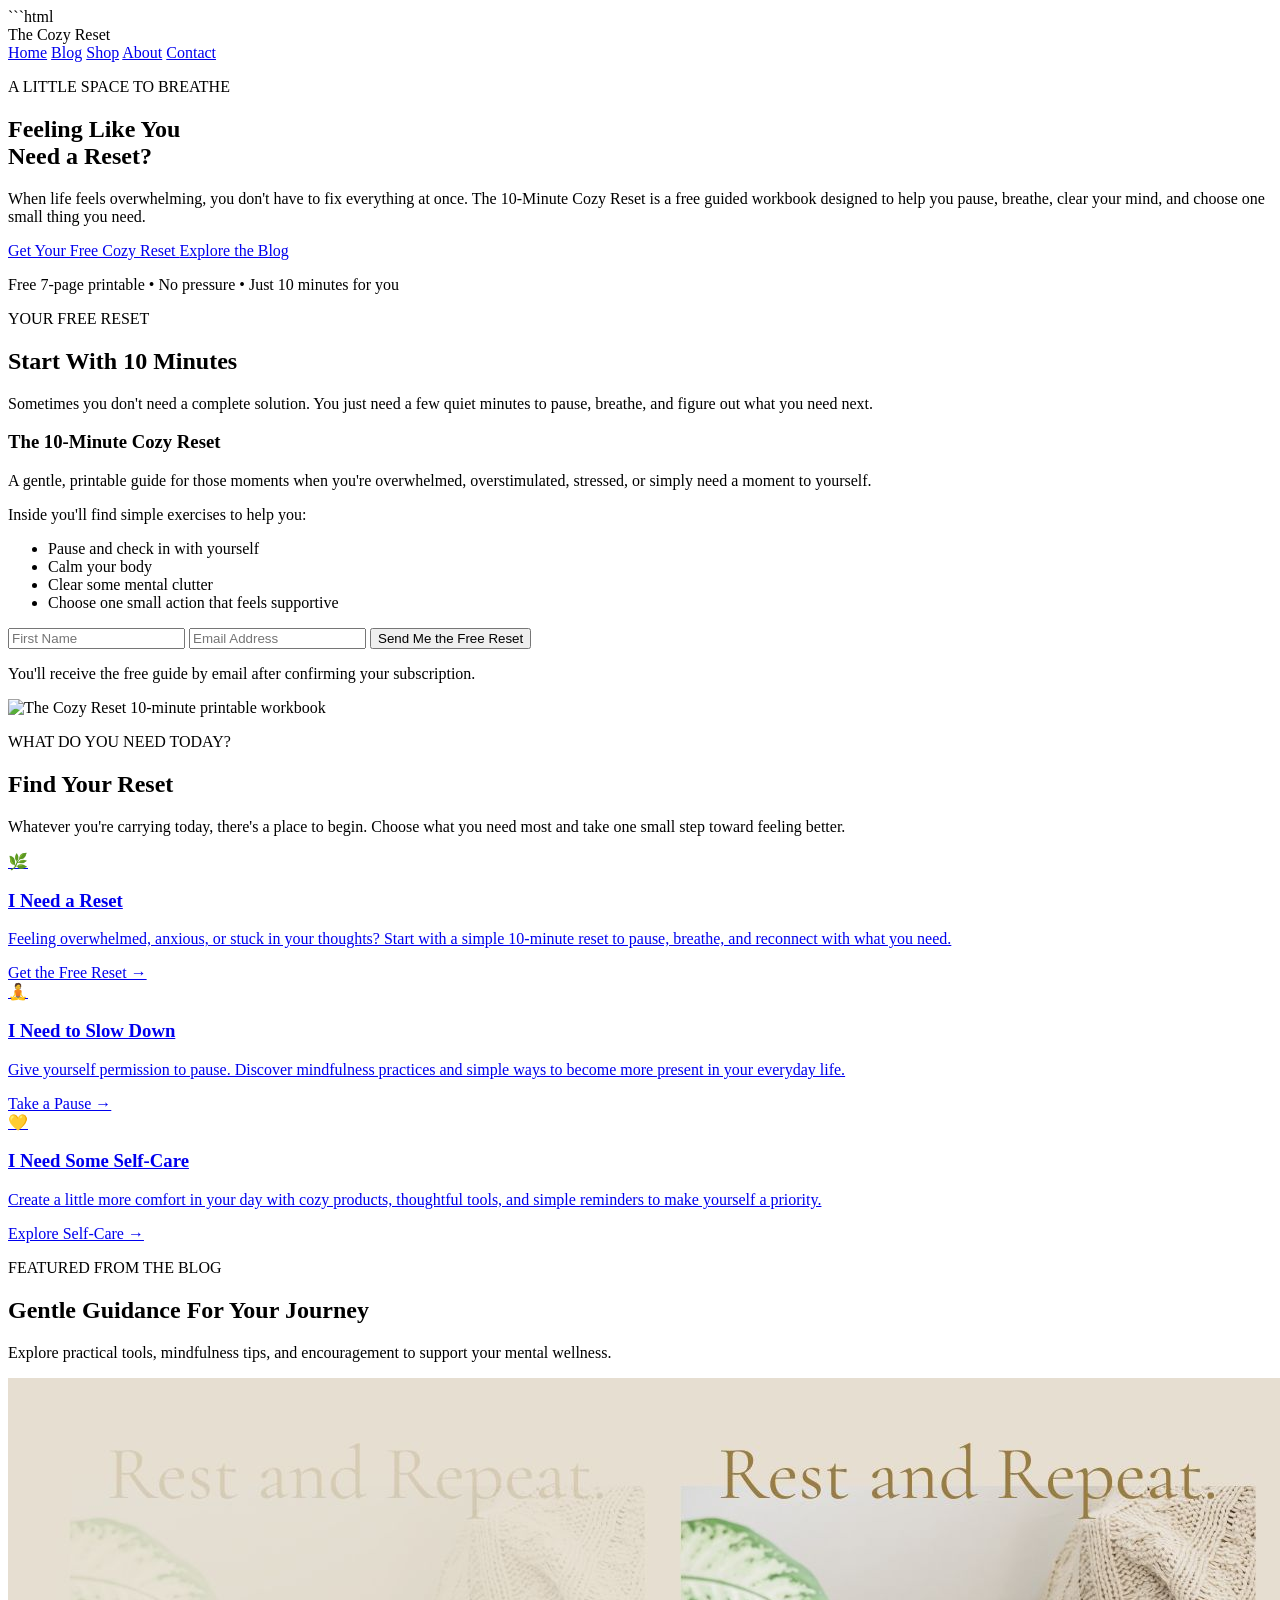
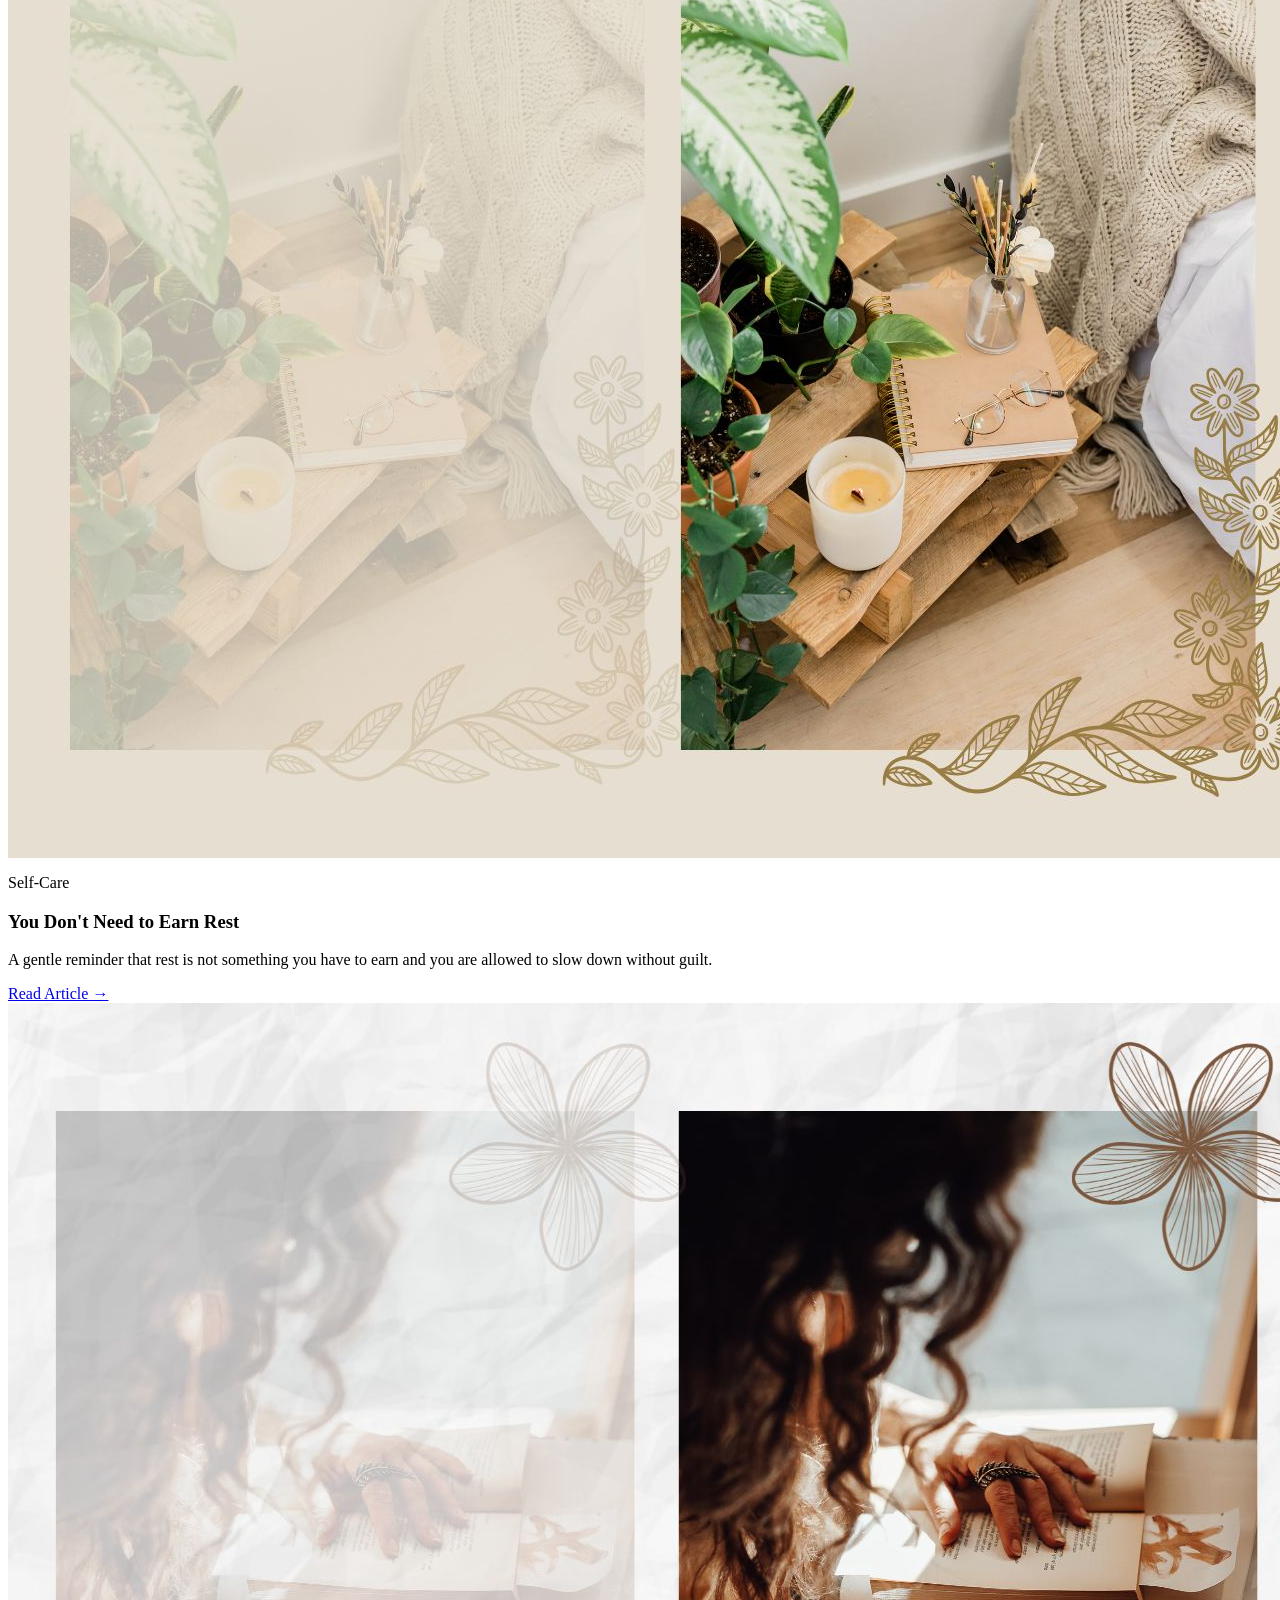
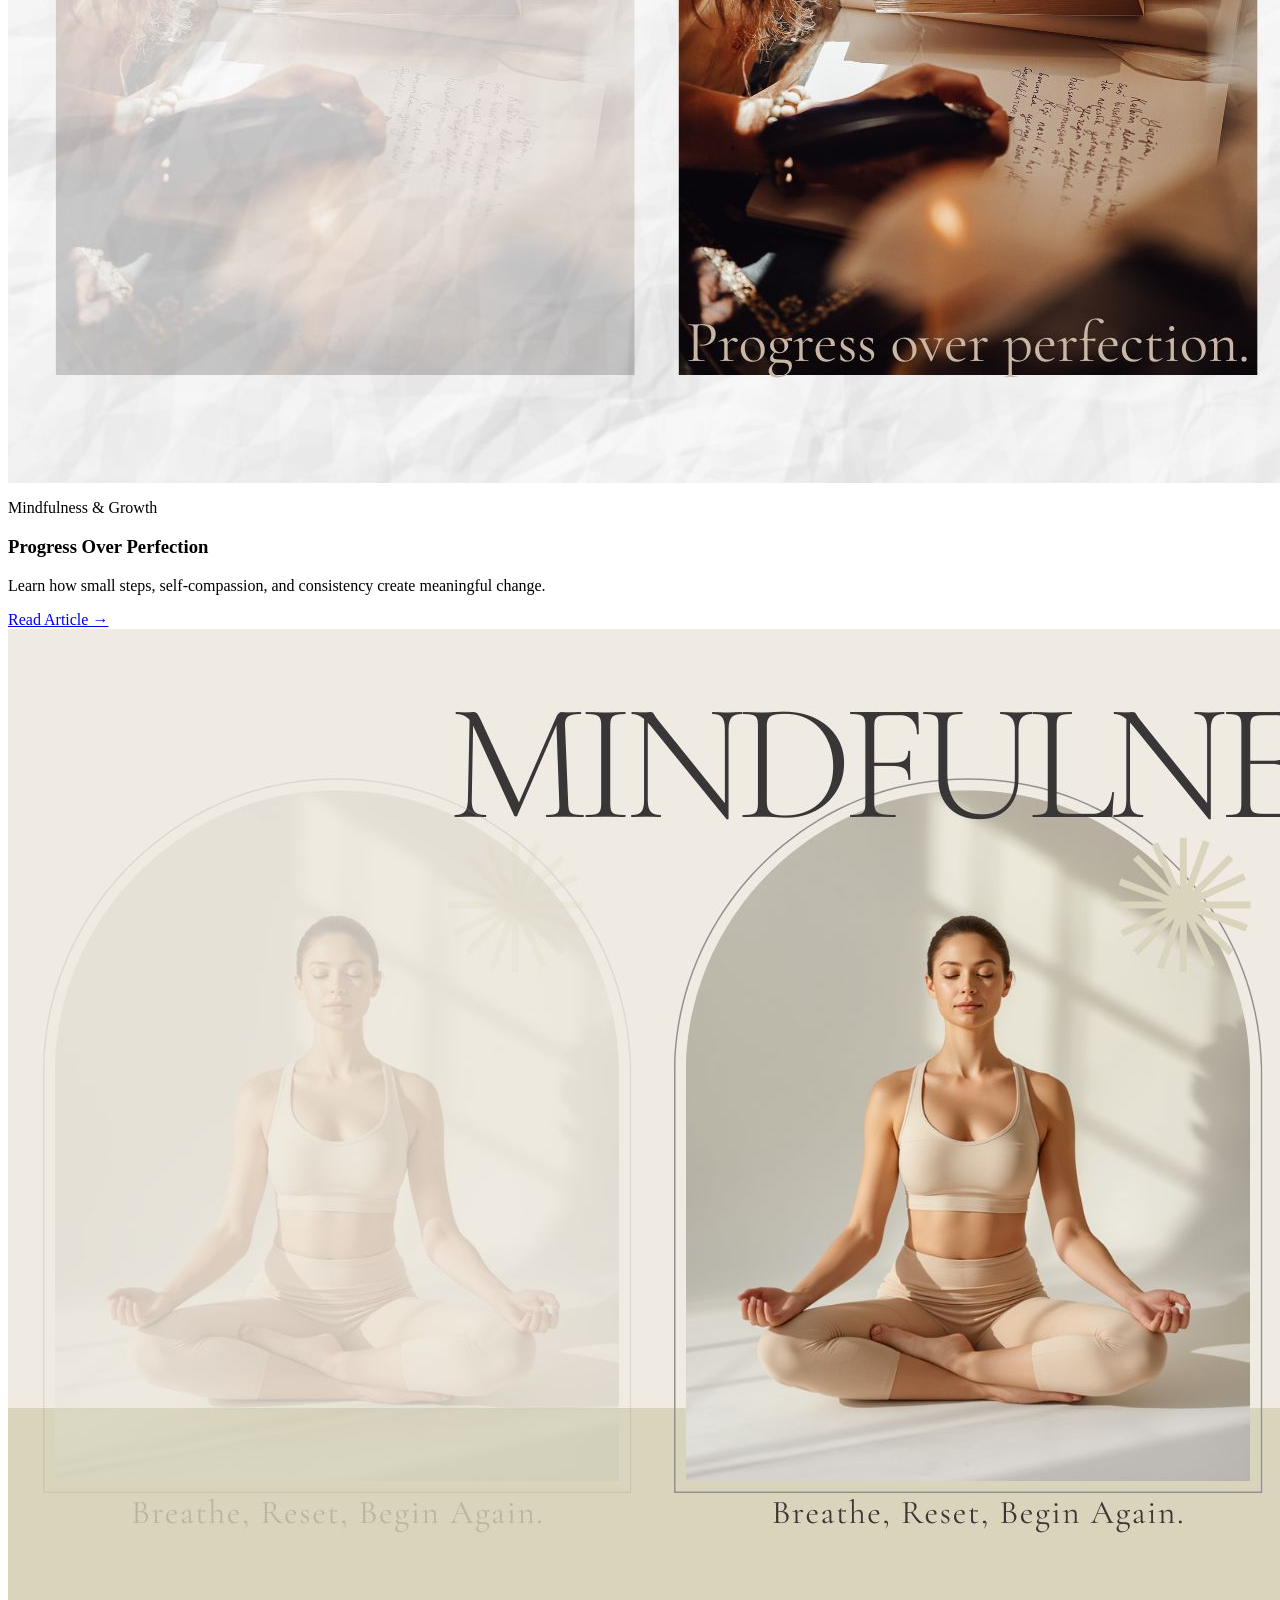
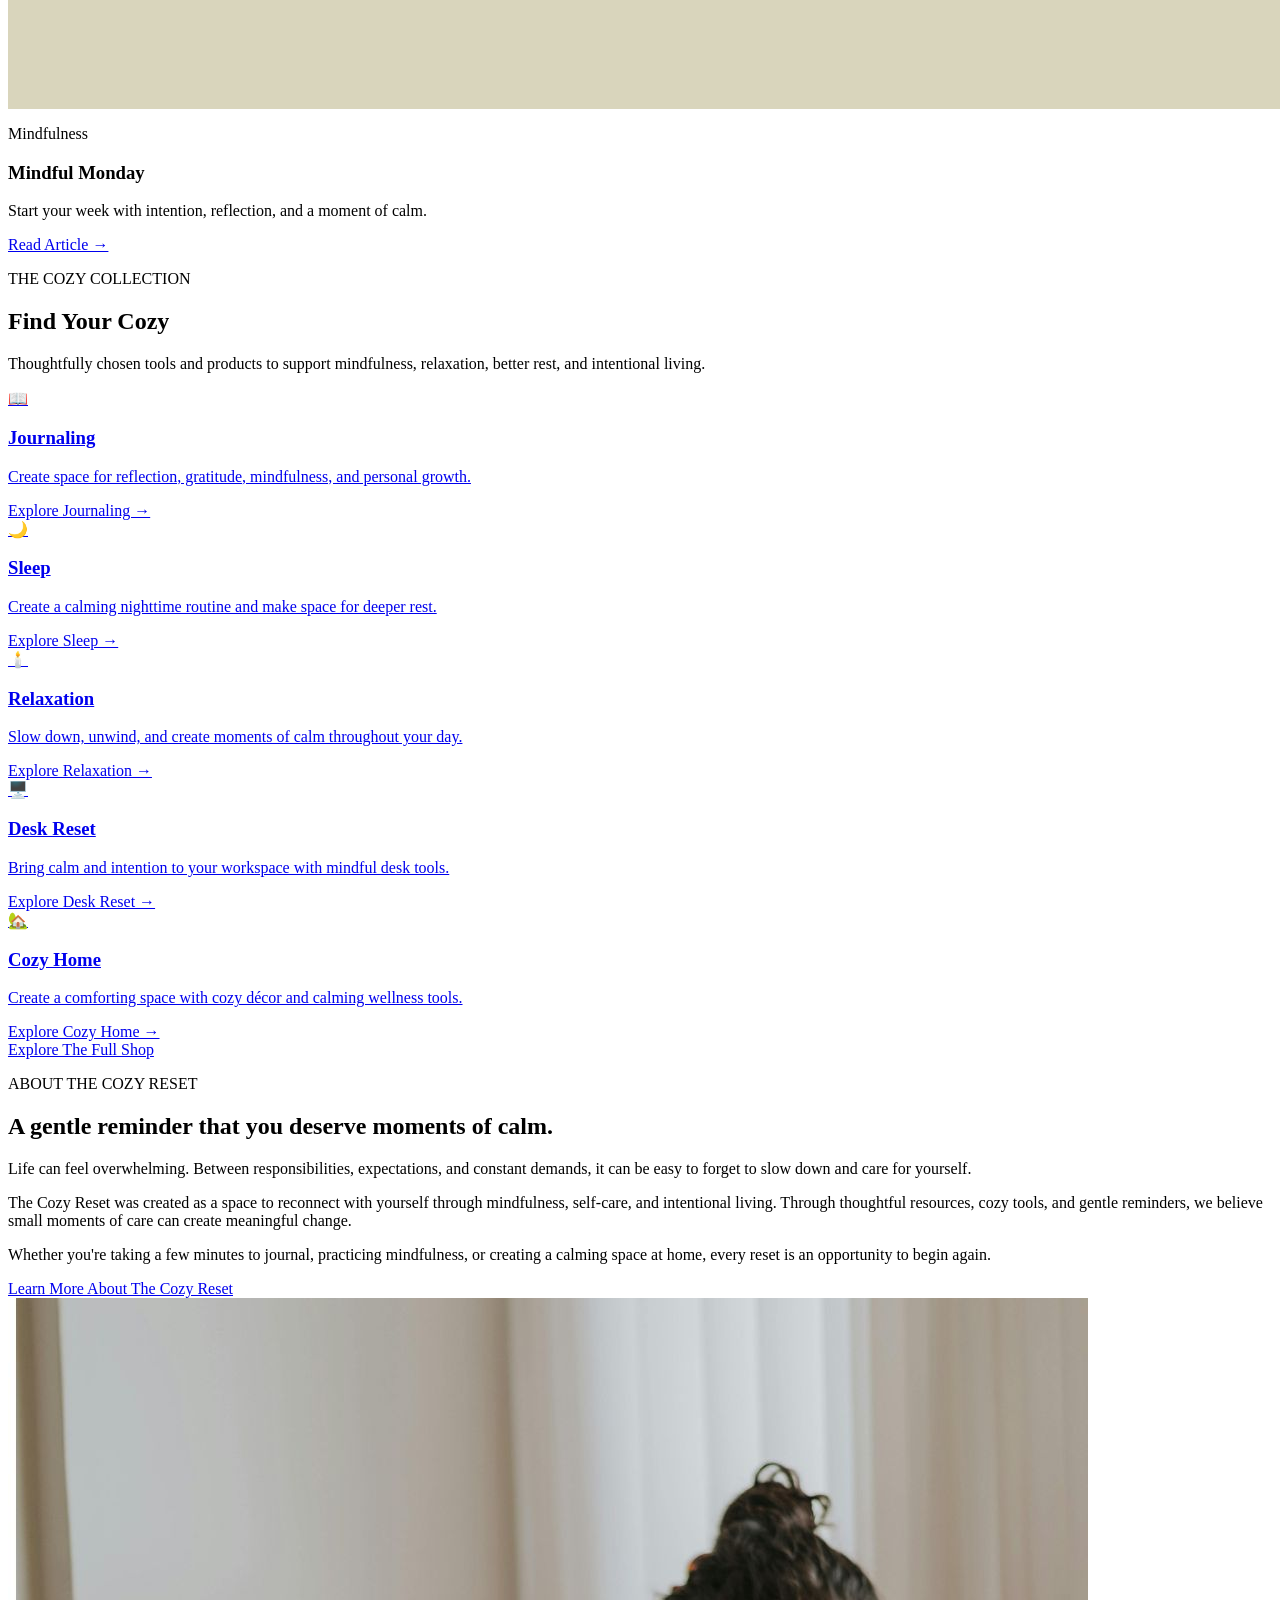
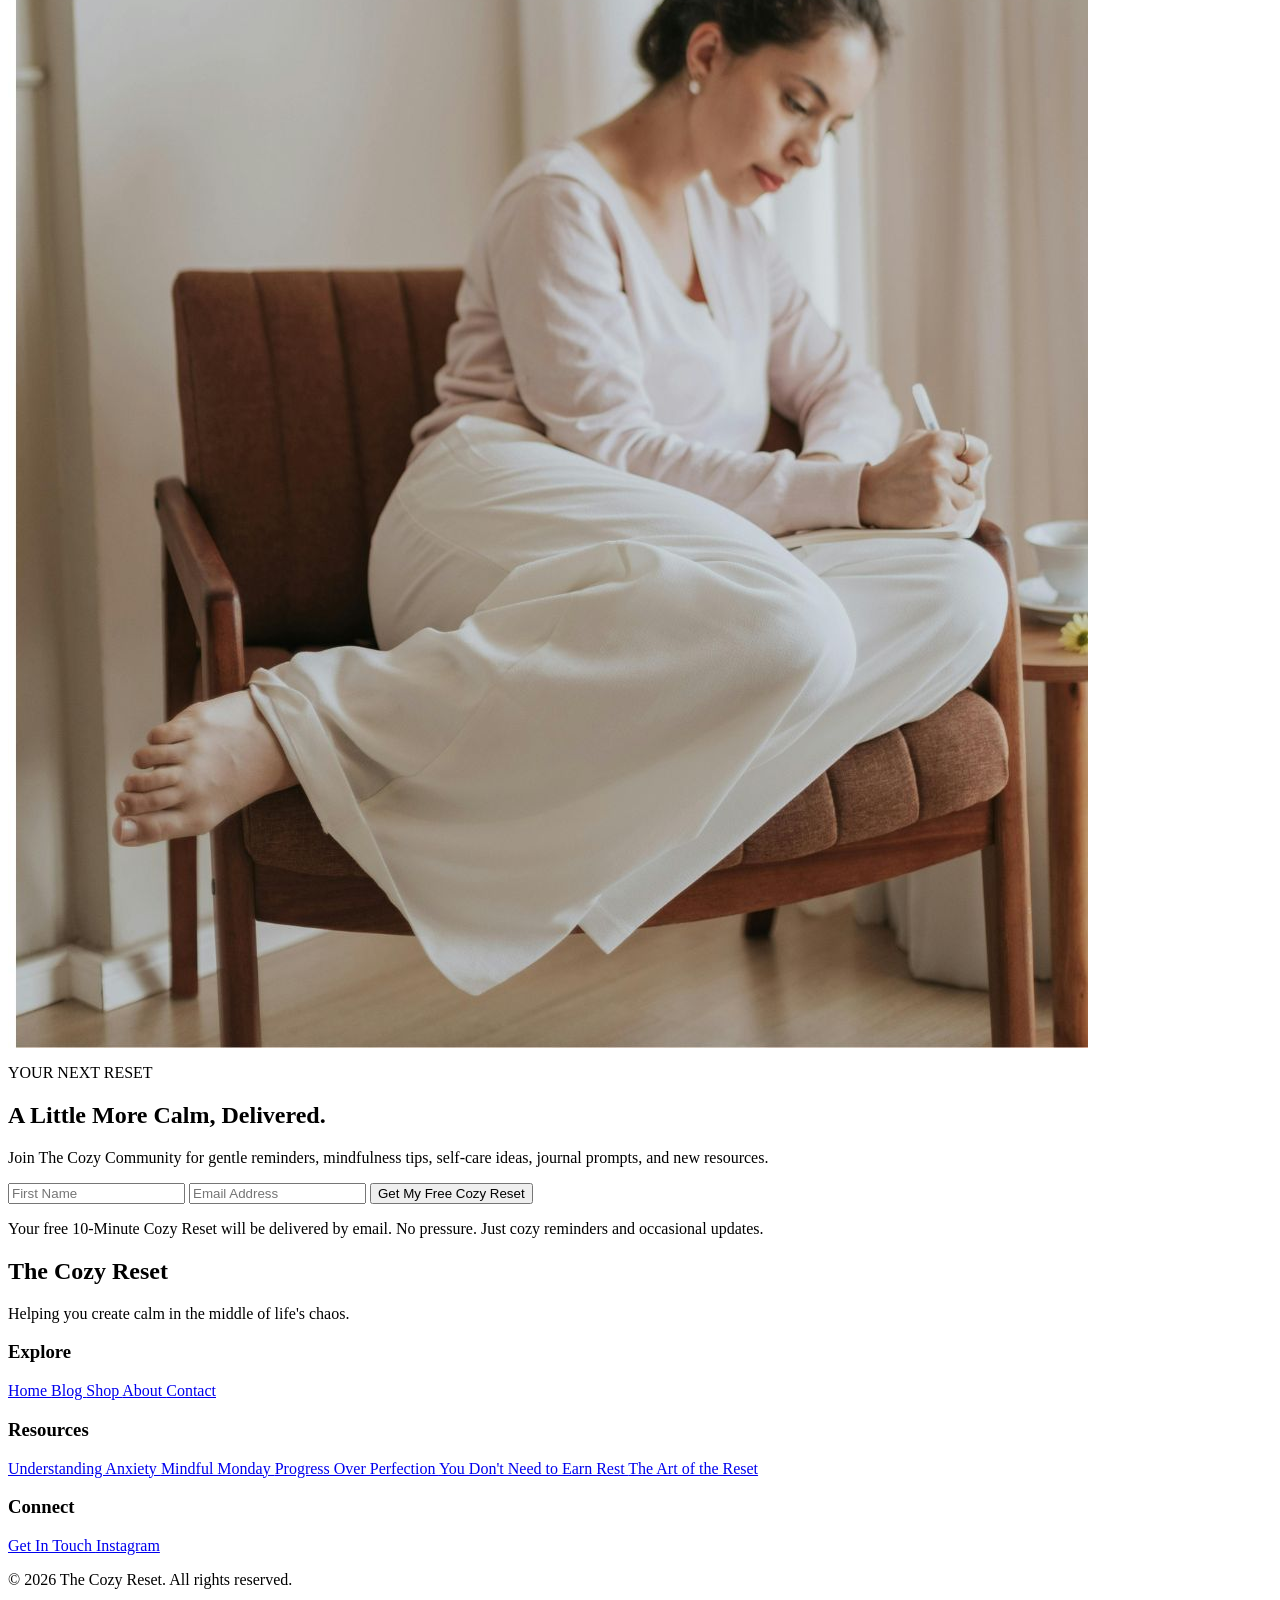
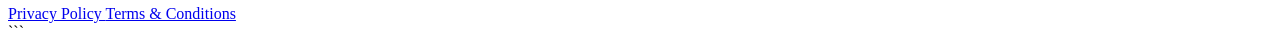
==== index.html @ fbb9f526 "Update index.html" ====
```html
<!DOCTYPE html>

<html lang="en">

<head>

<meta name="p:domain_verify" content="3a56e98709c7249b03769087a6408c83"/>

<meta charset="UTF-8">

<meta name="viewport" content="width=device-width, initial-scale=1.0">

<title>The Cozy Reset | Mindfulness, Self-Care & Wellness Tools</title>

<meta name="description" content="The Cozy Reset offers mindfulness resources, self-care tools, and cozy wellness products designed to help you create calm in the middle of life's chaos.">

<link rel="icon" type="image/png" href="favicon.png">

<!-- OPEN GRAPH / SOCIAL SHARING -->

<meta property="og:title" content="The Cozy Reset | Mindfulness, Self-Care & Wellness">

<meta property="og:description" content="Create calm in the middle of life's chaos with mindfulness resources, self-care tools, and cozy wellness inspiration.">

<meta property="og:image" content="https://www.thecozyreset.co/images/social-share.jpg">

<meta property="og:type" content="website">

<meta property="og:url" content="https://www.thecozyreset.co">

<meta property="og:site_name" content="The Cozy Reset">

<!-- TWITTER / SOCIAL CARD -->

<meta name="twitter:card" content="summary_large_image">

<meta name="twitter:title" content="The Cozy Reset | Create Calm in Everyday Life">

<meta name="twitter:description" content="Mindfulness, self-care, and cozy wellness inspiration to help you slow down, reset, and reconnect.">

<meta name="twitter:image" content="https://www.thecozyreset.co/images/social-share.jpg">

<link rel="stylesheet" href="css/style.css">

<!-- GOOGLE ANALYTICS -->

<script async src="https://www.googletagmanager.com/gtag/js?id=G-NY8DP50VMQ"></script>

<script>

window.dataLayer = window.dataLayer || [];

function gtag(){
    dataLayer.push(arguments);
}

gtag('js', new Date());

gtag('config', 'G-NY8DP50VMQ');

</script>

</head>


<body>


<!-- HEADER -->

<header>

<div class="logo">
The Cozy Reset
</div>

<nav>

<a href="index.html" class="active">Home</a>

<a href="blog.html">Blog</a>

<a href="https://shop.thecozyreset.co">Shop</a>

<a href="about.html">About</a>

<a href="contact.html">Contact</a>

</nav>

</header>



<!-- HERO -->

<section class="hero">

<div class="hero-overlay">

<div class="hero-content">

<p class="hero-kicker">
A LITTLE SPACE TO BREATHE
</p>

<h1>
Feeling Like You<br>
Need a Reset?
</h1>

<p class="hero-text">
When life feels overwhelming, you don't have to fix everything at once.
The 10-Minute Cozy Reset is a free guided workbook designed to help
you pause, breathe, clear your mind, and choose one small thing you need.
</p>

<div class="hero-buttons">

<a href="#free-reset" class="btn">
Get Your Free Cozy Reset
</a>

<a href="blog.html" class="btn btn-outline">
Explore the Blog
</a>

</div>

<p class="hero-note">
Free 7-page printable • No pressure • Just 10 minutes for you
</p>

</div>

</div>

</section>



<!-- FREE COZY RESET -->

<section class="start-reset" id="free-reset">

<div class="section-title">

<p class="eyebrow">
YOUR FREE RESET
</p>

<h2>
Start With 10 Minutes
</h2>

<p class="section-intro">
Sometimes you don't need a complete solution. You just need a few quiet
minutes to pause, breathe, and figure out what you need next.
</p>

</div>


<div class="free-reset-content">


<div class="free-reset-text">

<h3>
The 10-Minute Cozy Reset
</h3>

<p>
A gentle, printable guide for those moments when you're overwhelmed,
overstimulated, stressed, or simply need a moment to yourself.
</p>

<p>
Inside you'll find simple exercises to help you:
</p>

<ul>

<li>
Pause and check in with yourself
</li>

<li>
Calm your body
</li>

<li>
Clear some mental clutter
</li>

<li>
Choose one small action that feels supportive
</li>

</ul>


<form
    action="https://app.kit.com/forms/9786818/subscriptions"
    method="post"
    class="newsletter-form"
>

<input
    type="text"
    name="fields[first_name]"
    placeholder="First Name"
    aria-label="First Name"
    required
>

<input
    type="email"
    name="email_address"
    placeholder="Email Address"
    aria-label="Email Address"
    required
>

<button type="submit" class="btn">
Send Me the Free Reset
</button>

</form>


<p class="privacy-note">
You'll receive the free guide by email after confirming your subscription.
</p>

</div>


<div class="free-reset-image">

<img
    src="images/cozy-reset.jpg"
    alt="The Cozy Reset 10-minute printable workbook"
>

</div>


</div>

</section>



<!-- FIND YOUR RESET -->

<section class="find-reset">

<div class="section-title">

<p class="eyebrow">
WHAT DO YOU NEED TODAY?
</p>

<h2>
Find Your Reset
</h2>

<p class="section-intro">
Whatever you're carrying today, there's a place to begin.
Choose what you need most and take one small step toward feeling better.
</p>

</div>


<div class="reset-grid">


<!-- RESET -->

<a href="#free-reset" class="reset-card">

<div class="reset-icon">
🌿
</div>

<h3>
I Need a Reset
</h3>

<p>
Feeling overwhelmed, anxious, or stuck in your thoughts?
Start with a simple 10-minute reset to pause, breathe,
and reconnect with what you need.
</p>

<span>
Get the Free Reset →
</span>

</a>



<!-- SLOW DOWN -->

<a href="blog/mindful-monday.html" class="reset-card">

<div class="reset-icon">
🧘
</div>

<h3>
I Need to Slow Down
</h3>

<p>
Give yourself permission to pause. Discover mindfulness
practices and simple ways to become more present
in your everyday life.
</p>

<span>
Take a Pause →
</span>

</a>



<!-- SELF CARE -->

<a href="https://shop.thecozyreset.co" class="reset-card">

<div class="reset-icon">
💛
</div>

<h3>
I Need Some Self-Care
</h3>

<p>
Create a little more comfort in your day with cozy
products, thoughtful tools, and simple reminders
to make yourself a priority.
</p>

<span>
Explore Self-Care →
</span>

</a>


</div>

</section>



<!-- FEATURED BLOG -->

<section class="featured-blog">

<div class="section-title">

<p class="eyebrow">
FEATURED FROM THE BLOG
</p>

<h2>
Gentle Guidance For Your Journey
</h2>

<p class="section-intro">
Explore practical tools, mindfulness tips, and encouragement
to support your mental wellness.
</p>

</div>


<div class="blog-cards">


<!-- YOU DON'T NEED TO EARN REST -->

<article class="blog-card">

<img
src="images/you-dont-need-to-earn-rest.jpg"
alt="You Don't Need to Earn Rest"
>

<div class="blog-card-content">

<p class="category">
Self-Care
</p>

<h3>
You Don't Need to Earn Rest
</h3>

<p>
A gentle reminder that rest is not something you have to earn
and you are allowed to slow down without guilt.
</p>

<a href="blog/rest.html">
Read Article →
</a>

</div>

</article>



<!-- PROGRESS OVER PERFECTION -->

<article class="blog-card">

<img
src="images/progress-over-perfection.jpg"
alt="Progress Over Perfection"
>

<div class="blog-card-content">

<p class="category">
Mindfulness & Growth
</p>

<h3>
Progress Over Perfection
</h3>

<p>
Learn how small steps, self-compassion,
and consistency create meaningful change.
</p>

<a href="blog/progress-over-perfection.html">
Read Article →
</a>

</div>

</article>



<!-- MINDFUL MONDAY -->

<article class="blog-card">

<img
src="images/mindful-monday.jpg"
alt="Mindful Monday"
>

<div class="blog-card-content">

<p class="category">
Mindfulness
</p>

<h3>
Mindful Monday
</h3>

<p>
Start your week with intention, reflection,
and a moment of calm.
</p>

<a href="blog/mindful-monday.html">
Read Article →
</a>

</div>

</article>


</div>

</section>



<!-- COZY COLLECTION -->

<section class="featured-shop">


<div class="section-title">

<p class="eyebrow">
THE COZY COLLECTION
</p>

<h2>
Find Your Cozy
</h2>

<p class="section-intro">
Thoughtfully chosen tools and products to support
mindfulness, relaxation, better rest, and intentional living.
</p>

</div>


<div class="shop-cards">


<!-- JOURNALING -->

<a
href="https://shop.thecozyreset.co/category/journaling-collection"
class="shop-card"
>

<div class="shop-icon">
📖
</div>

<h3>
Journaling
</h3>

<p>
Create space for reflection, gratitude,
mindfulness, and personal growth.
</p>

<span class="shop-card-link">
Explore Journaling →
</span>

</a>



<!-- SLEEP -->

<a
href="https://shop.thecozyreset.co/category/sleep-collection"
class="shop-card"
>

<div class="shop-icon">
🌙
</div>

<h3>
Sleep
</h3>

<p>
Create a calming nighttime routine
and make space for deeper rest.
</p>

<span class="shop-card-link">
Explore Sleep →
</span>

</a>



<!-- RELAXATION -->

<a
href="https://shop.thecozyreset.co/category/relaxation-collection"
class="shop-card"
>

<div class="shop-icon">
🕯️
</div>

<h3>
Relaxation
</h3>

<p>
Slow down, unwind, and create
moments of calm throughout your day.
</p>

<span class="shop-card-link">
Explore Relaxation →
</span>

</a>



<!-- DESK RESET -->

<a
href="https://shop.thecozyreset.co/category/desk-reset-collection"
class="shop-card"
>

<div class="shop-icon">
🖥️
</div>

<h3>
Desk Reset
</h3>

<p>
Bring calm and intention to your
workspace with mindful desk tools.
</p>

<span class="shop-card-link">
Explore Desk Reset →
</span>

</a>



<!-- COZY HOME -->

<a
href="https://shop.thecozyreset.co/category/cozy-home-collection"
class="shop-card"
>

<div class="shop-icon">
🏡
</div>

<h3>
Cozy Home
</h3>

<p>
Create a comforting space with
cozy décor and calming wellness tools.
</p>

<span class="shop-card-link">
Explore Cozy Home →
</span>

</a>


</div>


<div class="shop-button">

<a href="https://shop.thecozyreset.co" class="btn">
Explore The Full Shop
</a>

</div>


</section>



<!-- ABOUT THE COZY RESET -->

<section class="home-about">

<div class="about-content">


<div class="about-text">

<p class="eyebrow">
ABOUT THE COZY RESET
</p>

<h2>
A gentle reminder that you deserve moments of calm.
</h2>

<p>
Life can feel overwhelming. Between responsibilities,
expectations, and constant demands, it can be easy to forget
to slow down and care for yourself.
</p>

<p>
The Cozy Reset was created as a space to reconnect with
yourself through mindfulness, self-care, and intentional living.
Through thoughtful resources, cozy tools, and gentle reminders,
we believe small moments of care can create meaningful change.
</p>

<p>
Whether you're taking a few minutes to journal, practicing
mindfulness, or creating a calming space at home, every reset
is an opportunity to begin again.
</p>

<a href="about.html" class="btn">
Learn More About The Cozy Reset
</a>

</div>


<div class="about-image">

<img
src="images/cozy-about.jpg"
alt="Cozy self-care space with journal and candle"
>

</div>


</div>

</section>



<!-- COZY COMMUNITY -->

<section class="cozy-community">

<div class="community-content">

<p class="eyebrow">
YOUR NEXT RESET
</p>

<h2>
A Little More Calm, Delivered.
</h2>

<p>
Join The Cozy Community for gentle reminders, mindfulness tips,
self-care ideas, journal prompts, and new resources.
</p>


<form
    action="https://app.kit.com/forms/9786818/subscriptions"
    method="post"
    class="newsletter-form"
>

<input
    type="text"
    name="fields[first_name]"
    placeholder="First Name"
    aria-label="First Name"
    required
>

<input
    type="email"
    name="email_address"
    placeholder="Email Address"
    aria-label="Email Address"
    required
>

<button type="submit" class="btn">
Get My Free Cozy Reset
</button>

</form>


<p class="privacy-note">
Your free 10-Minute Cozy Reset will be delivered by email.
No pressure. Just cozy reminders and occasional updates.
</p>

</div>

</section>



<!-- FOOTER -->

<footer class="site-footer">

<div class="footer-content">


<!-- BRAND -->

<div class="footer-brand">

<h2>
The Cozy Reset
</h2>

<p>
Helping you create calm in the middle
of life's chaos.
</p>

</div>



<!-- EXPLORE -->

<div class="footer-column">

<h3>
Explore
</h3>

<a href="index.html">
Home
</a>

<a href="blog.html">
Blog
</a>

<a href="https://shop.thecozyreset.co">
Shop
</a>

<a href="about.html">
About
</a>

<a href="contact.html">
Contact
</a>

</div>



<!-- RESOURCES -->

<div class="footer-column">

<h3>
Resources
</h3>

<a href="blog/anxiety.html">
Understanding Anxiety
</a>

<a href="blog/mindful-monday.html">
Mindful Monday
</a>

<a href="blog/progress-over-perfection.html">
Progress Over Perfection
</a>

<a href="blog/rest.html">
You Don't Need to Earn Rest
</a>

<a href="blog/art-of-the-reset.html">
The Art of the Reset
</a>

</div>



<!-- CONNECT -->

<div class="footer-column">

<h3>
Connect
</h3>

<a href="contact.html">
Get In Touch
</a>

<a
href="https://www.instagram.com/thecozyresetshop/"
target="_blank"
rel="noopener"
>
Instagram
</a>

</div>


</div>



<!-- FOOTER BOTTOM -->

<div class="footer-bottom">

<p>
© 2026 The Cozy Reset. All rights reserved.
</p>

<div class="footer-legal">

<a href="privacy.html">
Privacy Policy
</a>

<a href="terms.html">
Terms & Conditions
</a>

</div>

</div>

</footer>



<script src="js/script.js"></script>

</body>

</html>
```
---- css/style.css ----
```html
<!DOCTYPE html>

<html lang="en">

<head>

<meta name="p:domain_verify" content="3a56e98709c7249b03769087a6408c83"/>

<meta charset="UTF-8">

<meta name="viewport" content="width=device-width, initial-scale=1.0">

<title>The Cozy Reset | Mindfulness, Self-Care & Wellness Tools</title>

<meta name="description" content="The Cozy Reset offers mindfulness resources, self-care tools, and cozy wellness products designed to help you create calm in the middle of life's chaos.">

<link rel="icon" type="image/png" href="favicon.png">

<!-- OPEN GRAPH / SOCIAL SHARING -->

<meta property="og:title" content="The Cozy Reset | Mindfulness, Self-Care & Wellness">

<meta property="og:description" content="Create calm in the middle of life's chaos with mindfulness resources, self-care tools, and cozy wellness inspiration.">

<meta property="og:image" content="https://www.thecozyreset.co/images/social-share.jpg">

<meta property="og:type" content="website">

<meta property="og:url" content="https://www.thecozyreset.co">

<meta property="og:site_name" content="The Cozy Reset">

<!-- TWITTER / SOCIAL CARD -->

<meta name="twitter:card" content="summary_large_image">

<meta name="twitter:title" content="The Cozy Reset | Create Calm in Everyday Life">

<meta name="twitter:description" content="Mindfulness, self-care, and cozy wellness inspiration to help you slow down, reset, and reconnect.">

<meta name="twitter:image" content="https://www.thecozyreset.co/images/social-share.jpg">

<link rel="stylesheet" href="css/style.css">

<!-- GOOGLE ANALYTICS -->

<script async src="https://www.googletagmanager.com/gtag/js?id=G-NY8DP50VMQ"></script>

<script>

window.dataLayer = window.dataLayer || [];

function gtag(){
    dataLayer.push(arguments);
}

gtag('js', new Date());

gtag('config', 'G-NY8DP50VMQ');

</script>

</head>


<body>


<!-- HEADER -->

<header>

<div class="logo">
The Cozy Reset
</div>

<nav>

<a href="index.html" class="active">Home</a>

<a href="blog.html">Blog</a>

<a href="https://shop.thecozyreset.co">Shop</a>

<a href="about.html">About</a>

<a href="contact.html">Contact</a>

</nav>

</header>



<!-- HERO -->

<section class="hero">

<div class="hero-overlay">

<div class="hero-content">

<p class="hero-kicker">
A LITTLE SPACE TO BREATHE
</p>

<h1>
Feeling Like You<br>
Need a Reset?
</h1>

<p class="hero-text">
When life feels overwhelming, you don't have to fix everything at once.
The 10-Minute Cozy Reset is a free guided workbook designed to help
you pause, breathe, clear your mind, and choose one small thing you need.
</p>

<div class="hero-buttons">

<a href="#free-reset" class="btn">
Get Your Free Cozy Reset
</a>

<a href="blog.html" class="btn btn-outline">
Explore the Blog
</a>

</div>

<p class="hero-note">
Free 7-page printable • No pressure • Just 10 minutes for you
</p>

</div>

</div>

</section>



<!-- FREE COZY RESET -->

<section class="start-reset" id="free-reset">

<div class="section-title">

<p class="eyebrow">
YOUR FREE RESET
</p>

<h2>
Start With 10 Minutes
</h2>

<p class="section-intro">
Sometimes you don't need a complete solution. You just need a few quiet
minutes to pause, breathe, and figure out what you need next.
</p>

</div>


<div class="free-reset-content">


<div class="free-reset-text">

<h3>
The 10-Minute Cozy Reset
</h3>

<p>
A gentle, printable guide for those moments when you're overwhelmed,
overstimulated, stressed, or simply need a moment to yourself.
</p>

<p>
Inside you'll find simple exercises to help you:
</p>

<ul>

<li>
Pause and check in with yourself
</li>

<li>
Calm your body
</li>

<li>
Clear some mental clutter
</li>

<li>
Choose one small action that feels supportive
</li>

</ul>


<form
    action="https://app.kit.com/forms/9786818/subscriptions"
    method="post"
    class="newsletter-form"
>

<input
    type="text"
    name="fields[first_name]"
    placeholder="First Name"
    aria-label="First Name"
    required
>

<input
    type="email"
    name="email_address"
    placeholder="Email Address"
    aria-label="Email Address"
    required
>

<button type="submit" class="btn">
Send Me the Free Reset
</button>

</form>


<p class="privacy-note">
You'll receive the free guide by email after confirming your subscription.
</p>

</div>


<div class="free-reset-image">

<img
    src="images/cozy-reset.jpg"
    alt="The Cozy Reset 10-minute printable workbook"
>

</div>


</div>

</section>



<!-- FIND YOUR RESET -->

<section class="find-reset">

<div class="section-title">

<p class="eyebrow">
WHAT DO YOU NEED TODAY?
</p>

<h2>
Find Your Reset
</h2>

<p class="section-intro">
Whatever you're carrying today, there's a place to begin.
Choose what you need most and take one small step toward feeling better.
</p>

</div>


<div class="reset-grid">


<!-- RESET -->

<a href="#free-reset" class="reset-card">

<div class="reset-icon">
🌿
</div>

<h3>
I Need a Reset
</h3>

<p>
Feeling overwhelmed, anxious, or stuck in your thoughts?
Start with a simple 10-minute reset to pause, breathe,
and reconnect with what you need.
</p>

<span>
Get the Free Reset →
</span>

</a>



<!-- SLOW DOWN -->

<a href="blog/mindful-monday.html" class="reset-card">

<div class="reset-icon">
🧘
</div>

<h3>
I Need to Slow Down
</h3>

<p>
Give yourself permission to pause. Discover mindfulness
practices and simple ways to become more present
in your everyday life.
</p>

<span>
Take a Pause →
</span>

</a>



<!-- SELF CARE -->

<a href="https://shop.thecozyreset.co" class="reset-card">

<div class="reset-icon">
💛
</div>

<h3>
I Need Some Self-Care
</h3>

<p>
Create a little more comfort in your day with cozy
products, thoughtful tools, and simple reminders
to make yourself a priority.
</p>

<span>
Explore Self-Care →
</span>

</a>


</div>

</section>



<!-- FEATURED BLOG -->

<section class="featured-blog">

<div class="section-title">

<p class="eyebrow">
FEATURED FROM THE BLOG
</p>

<h2>
Gentle Guidance For Your Journey
</h2>

<p class="section-intro">
Explore practical tools, mindfulness tips, and encouragement
to support your mental wellness.
</p>

</div>


<div class="blog-cards">


<!-- YOU DON'T NEED TO EARN REST -->

<article class="blog-card">

<img
src="images/you-dont-need-to-earn-rest.jpg"
alt="You Don't Need to Earn Rest"
>

<div class="blog-card-content">

<p class="category">
Self-Care
</p>

<h3>
You Don't Need to Earn Rest
</h3>

<p>
A gentle reminder that rest is not something you have to earn
and you are allowed to slow down without guilt.
</p>

<a href="blog/rest.html">
Read Article →
</a>

</div>

</article>



<!-- PROGRESS OVER PERFECTION -->

<article class="blog-card">

<img
src="images/progress-over-perfection.jpg"
alt="Progress Over Perfection"
>

<div class="blog-card-content">

<p class="category">
Mindfulness & Growth
</p>

<h3>
Progress Over Perfection
</h3>

<p>
Learn how small steps, self-compassion,
and consistency create meaningful change.
</p>

<a href="blog/progress-over-perfection.html">
Read Article →
</a>

</div>

</article>



<!-- MINDFUL MONDAY -->

<article class="blog-card">

<img
src="images/mindful-monday.jpg"
alt="Mindful Monday"
>

<div class="blog-card-content">

<p class="category">
Mindfulness
</p>

<h3>
Mindful Monday
</h3>

<p>
Start your week with intention, reflection,
and a moment of calm.
</p>

<a href="blog/mindful-monday.html">
Read Article →
</a>

</div>

</article>


</div>

</section>



<!-- COZY COLLECTION -->

<section class="featured-shop">


<div class="section-title">

<p class="eyebrow">
THE COZY COLLECTION
</p>

<h2>
Find Your Cozy
</h2>

<p class="section-intro">
Thoughtfully chosen tools and products to support
mindfulness, relaxation, better rest, and intentional living.
</p>

</div>


<div class="shop-cards">


<!-- JOURNALING -->

<a
href="https://shop.thecozyreset.co/category/journaling-collection"
class="shop-card"
>

<div class="shop-icon">
📖
</div>

<h3>
Journaling
</h3>

<p>
Create space for reflection, gratitude,
mindfulness, and personal growth.
</p>

<span class="shop-card-link">
Explore Journaling →
</span>

</a>



<!-- SLEEP -->

<a
href="https://shop.thecozyreset.co/category/sleep-collection"
class="shop-card"
>

<div class="shop-icon">
🌙
</div>

<h3>
Sleep
</h3>

<p>
Create a calming nighttime routine
and make space for deeper rest.
</p>

<span class="shop-card-link">
Explore Sleep →
</span>

</a>



<!-- RELAXATION -->

<a
href="https://shop.thecozyreset.co/category/relaxation-collection"
class="shop-card"
>

<div class="shop-icon">
🕯️
</div>

<h3>
Relaxation
</h3>

<p>
Slow down, unwind, and create
moments of calm throughout your day.
</p>

<span class="shop-card-link">
Explore Relaxation →
</span>

</a>



<!-- DESK RESET -->

<a
href="https://shop.thecozyreset.co/category/desk-reset-collection"
class="shop-card"
>

<div class="shop-icon">
🖥️
</div>

<h3>
Desk Reset
</h3>

<p>
Bring calm and intention to your
workspace with mindful desk tools.
</p>

<span class="shop-card-link">
Explore Desk Reset →
</span>

</a>



<!-- COZY HOME -->

<a
href="https://shop.thecozyreset.co/category/cozy-home-collection"
class="shop-card"
>

<div class="shop-icon">
🏡
</div>

<h3>
Cozy Home
</h3>

<p>
Create a comforting space with
cozy décor and calming wellness tools.
</p>

<span class="shop-card-link">
Explore Cozy Home →
</span>

</a>


</div>


<div class="shop-button">

<a href="https://shop.thecozyreset.co" class="btn">
Explore The Full Shop
</a>

</div>


</section>



<!-- ABOUT THE COZY RESET -->

<section class="home-about">

<div class="about-content">


<div class="about-text">

<p class="eyebrow">
ABOUT THE COZY RESET
</p>

<h2>
A gentle reminder that you deserve moments of calm.
</h2>

<p>
Life can feel overwhelming. Between responsibilities,
expectations, and constant demands, it can be easy to forget
to slow down and care for yourself.
</p>

<p>
The Cozy Reset was created as a space to reconnect with
yourself through mindfulness, self-care, and intentional living.
Through thoughtful resources, cozy tools, and gentle reminders,
we believe small moments of care can create meaningful change.
</p>

<p>
Whether you're taking a few minutes to journal, practicing
mindfulness, or creating a calming space at home, every reset
is an opportunity to begin again.
</p>

<a href="about.html" class="btn">
Learn More About The Cozy Reset
</a>

</div>


<div class="about-image">

<img
src="images/cozy-about.jpg"
alt="Cozy self-care space with journal and candle"
>

</div>


</div>

</section>



<!-- COZY COMMUNITY -->

<section class="cozy-community">

<div class="community-content">

<p class="eyebrow">
YOUR NEXT RESET
</p>

<h2>
A Little More Calm, Delivered.
</h2>

<p>
Join The Cozy Community for gentle reminders, mindfulness tips,
self-care ideas, journal prompts, and new resources.
</p>


<form
    action="https://app.kit.com/forms/9786818/subscriptions"
    method="post"
    class="newsletter-form"
>

<input
    type="text"
    name="fields[first_name]"
    placeholder="First Name"
    aria-label="First Name"
    required
>

<input
    type="email"
    name="email_address"
    placeholder="Email Address"
    aria-label="Email Address"
    required
>

<button type="submit" class="btn">
Get My Free Cozy Reset
</button>

</form>


<p class="privacy-note">
Your free 10-Minute Cozy Reset will be delivered by email.
No pressure. Just cozy reminders and occasional updates.
</p>

</div>

</section>



<!-- FOOTER -->

<footer class="site-footer">

<div class="footer-content">


<!-- BRAND -->

<div class="footer-brand">

<h2>
The Cozy Reset
</h2>

<p>
Helping you create calm in the middle
of life's chaos.
</p>

</div>



<!-- EXPLORE -->

<div class="footer-column">

<h3>
Explore
</h3>

<a href="index.html">
Home
</a>

<a href="blog.html">
Blog
</a>

<a href="https://shop.thecozyreset.co">
Shop
</a>

<a href="about.html">
About
</a>

<a href="contact.html">
Contact
</a>

</div>



<!-- RESOURCES -->

<div class="footer-column">

<h3>
Resources
</h3>

<a href="blog/anxiety.html">
Understanding Anxiety
</a>

<a href="blog/mindful-monday.html">
Mindful Monday
</a>

<a href="blog/progress-over-perfection.html">
Progress Over Perfection
</a>

<a href="blog/rest.html">
You Don't Need to Earn Rest
</a>

<a href="blog/art-of-the-reset.html">
The Art of the Reset
</a>

</div>



<!-- CONNECT -->

<div class="footer-column">

<h3>
Connect
</h3>

<a href="contact.html">
Get In Touch
</a>

<a
href="https://www.instagram.com/thecozyresetshop/"
target="_blank"
rel="noopener"
>
Instagram
</a>

</div>


</div>



<!-- FOOTER BOTTOM -->

<div class="footer-bottom">

<p>
© 2026 The Cozy Reset. All rights reserved.
</p>

<div class="footer-legal">

<a href="privacy.html">
Privacy Policy
</a>

<a href="terms.html">
Terms & Conditions
</a>

</div>

</div>

</footer>



<script src="js/script.js"></script>

</body>

</html>
```
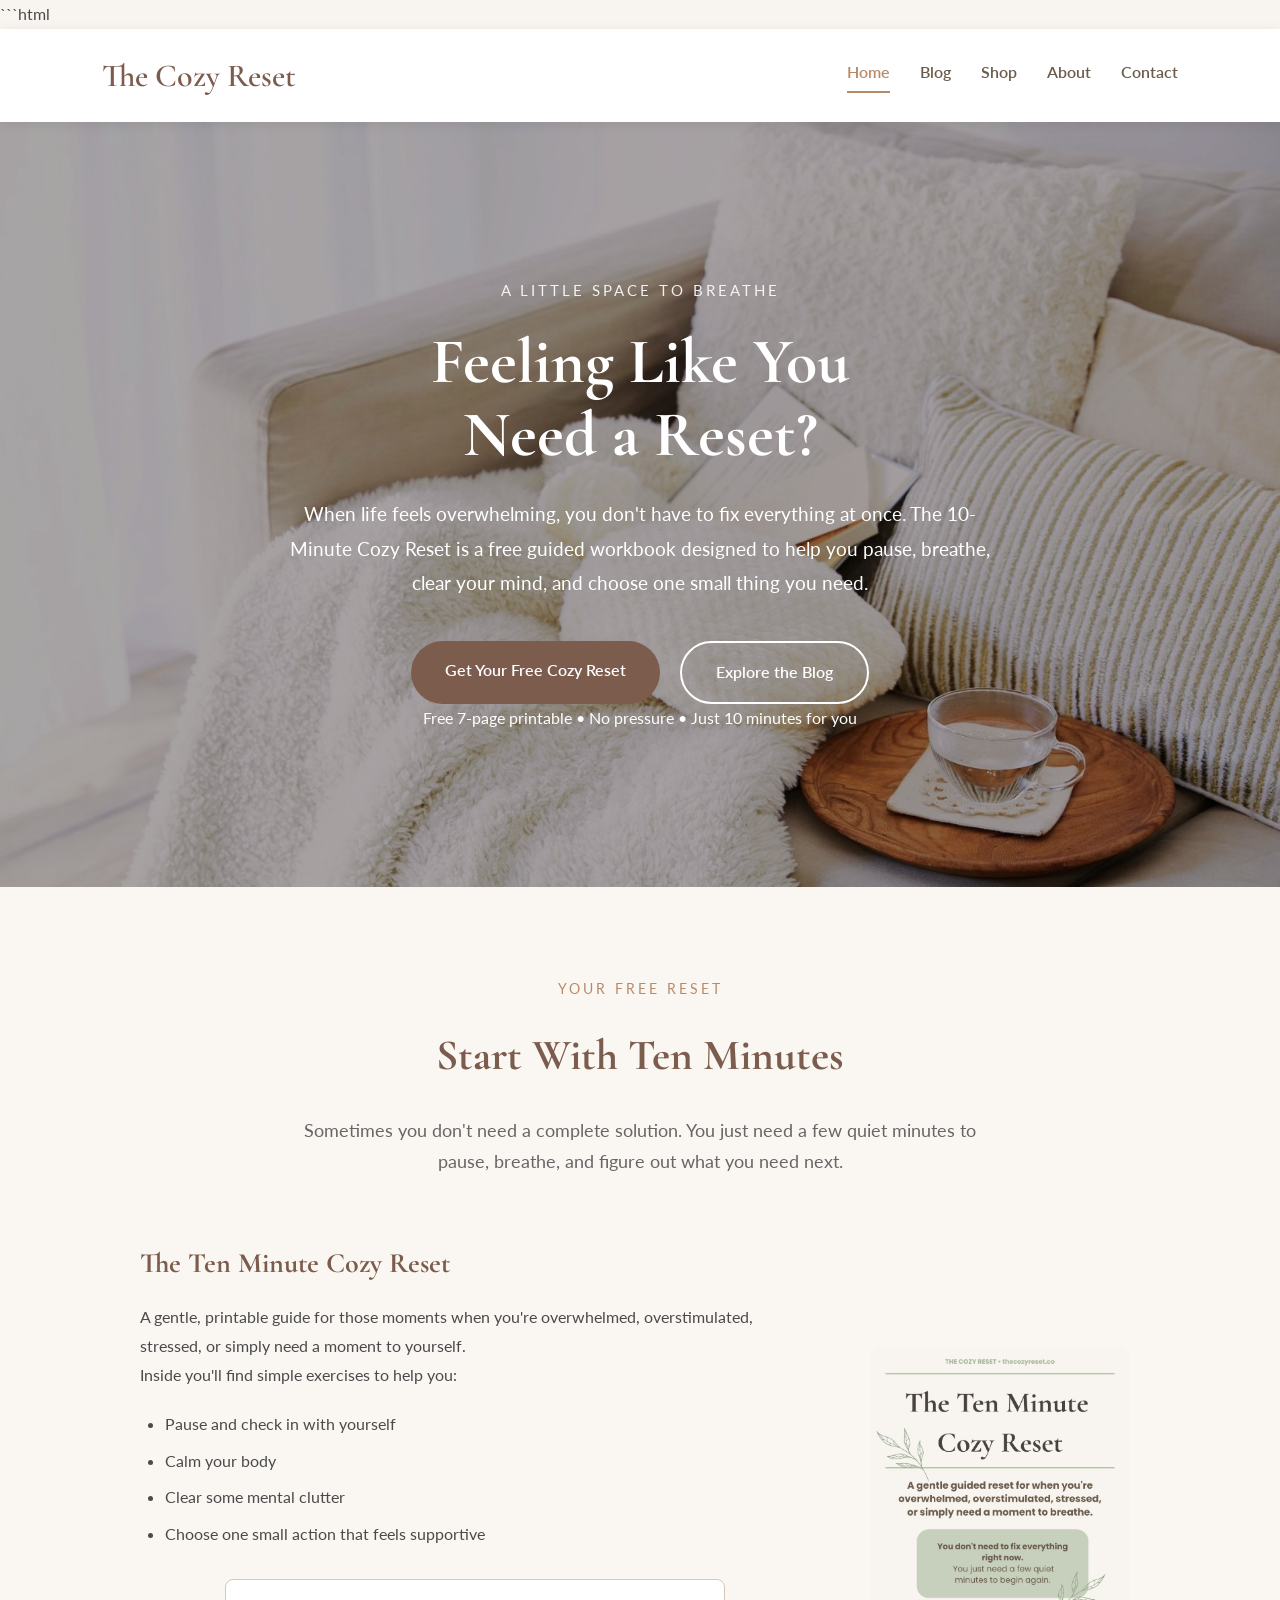
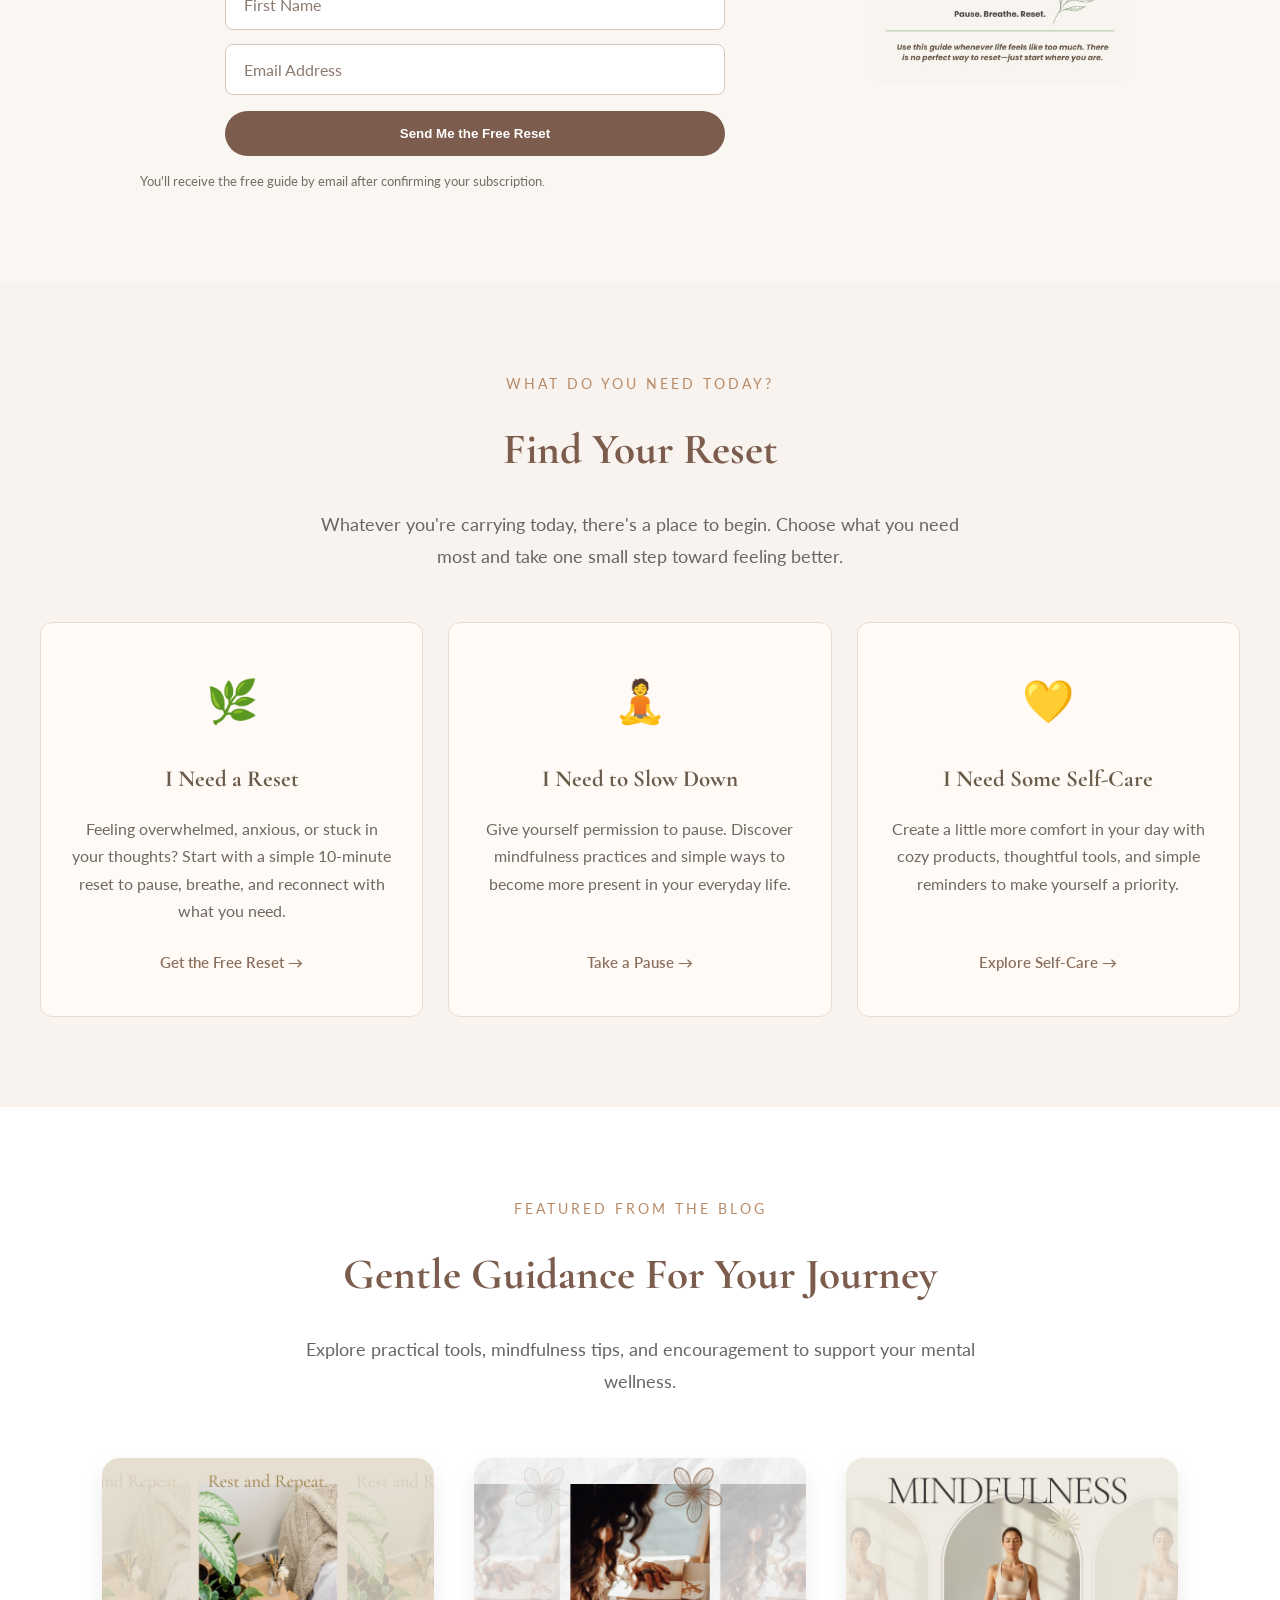
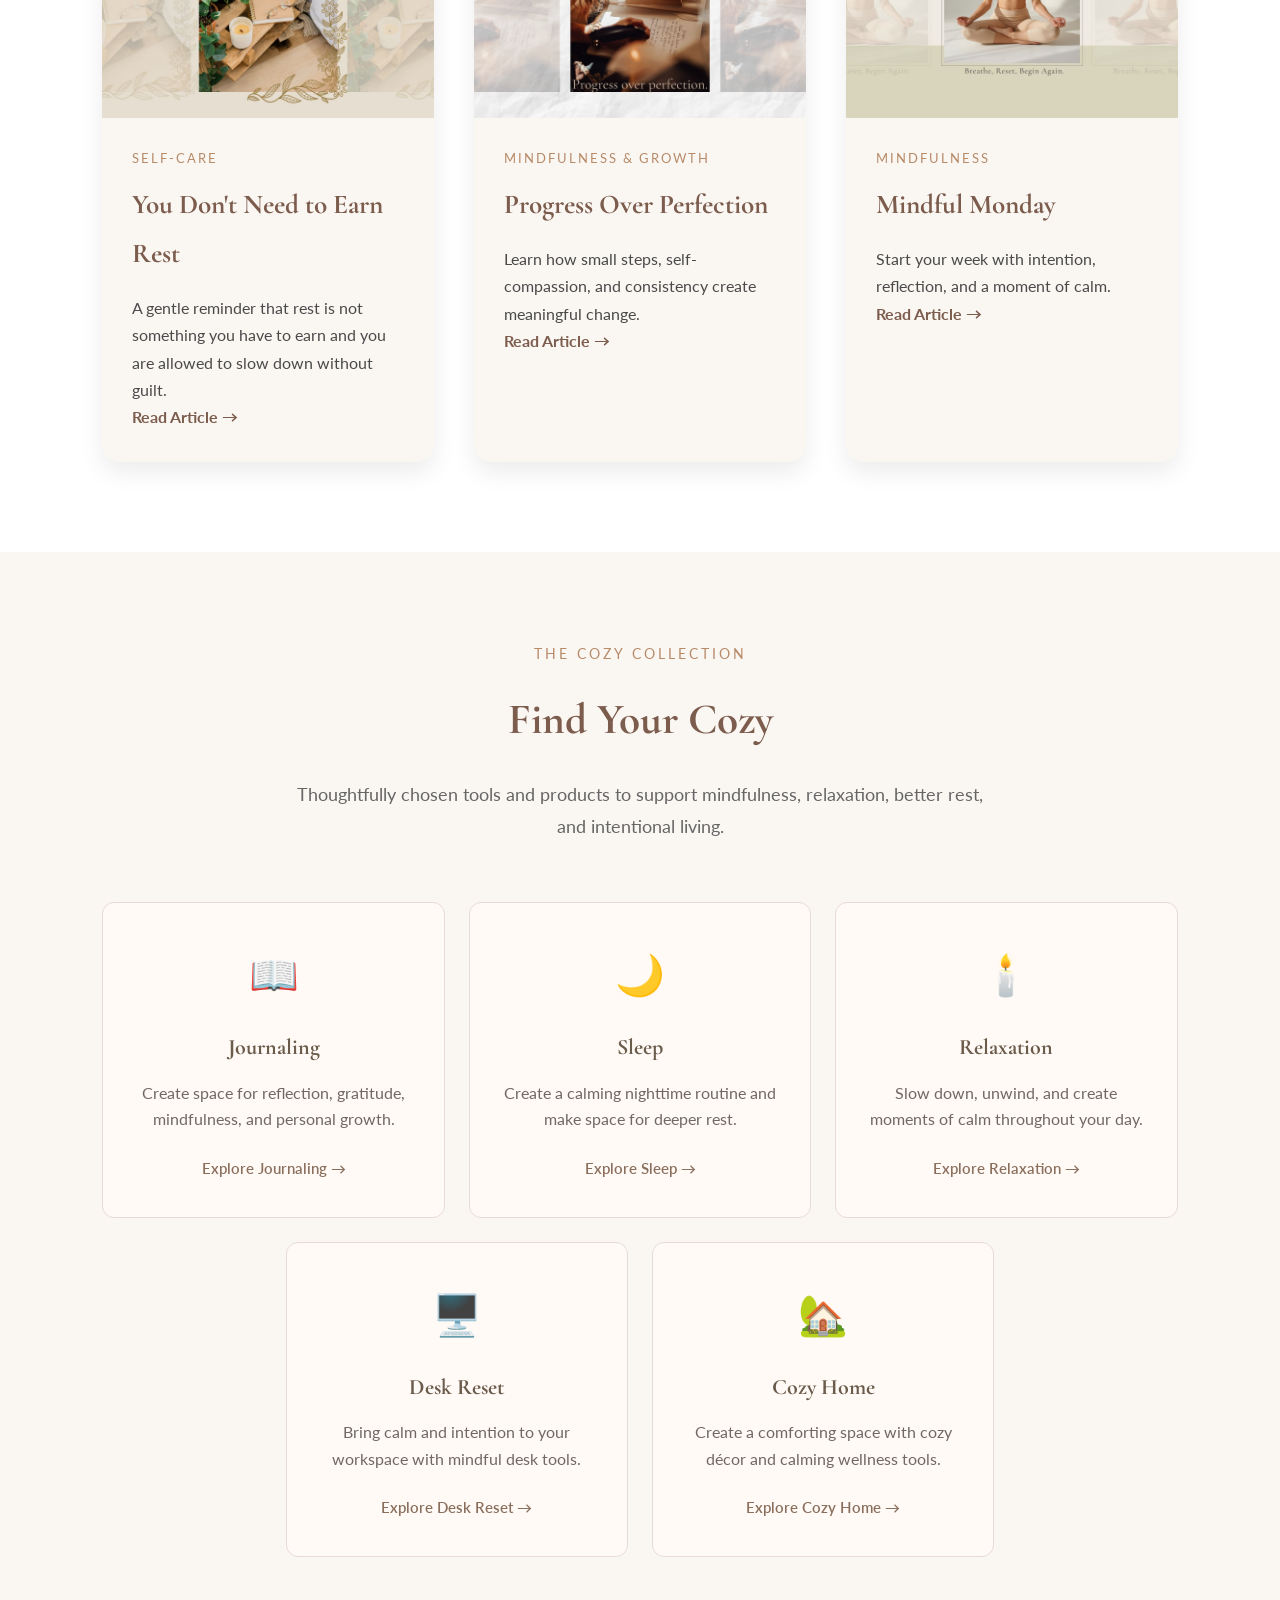
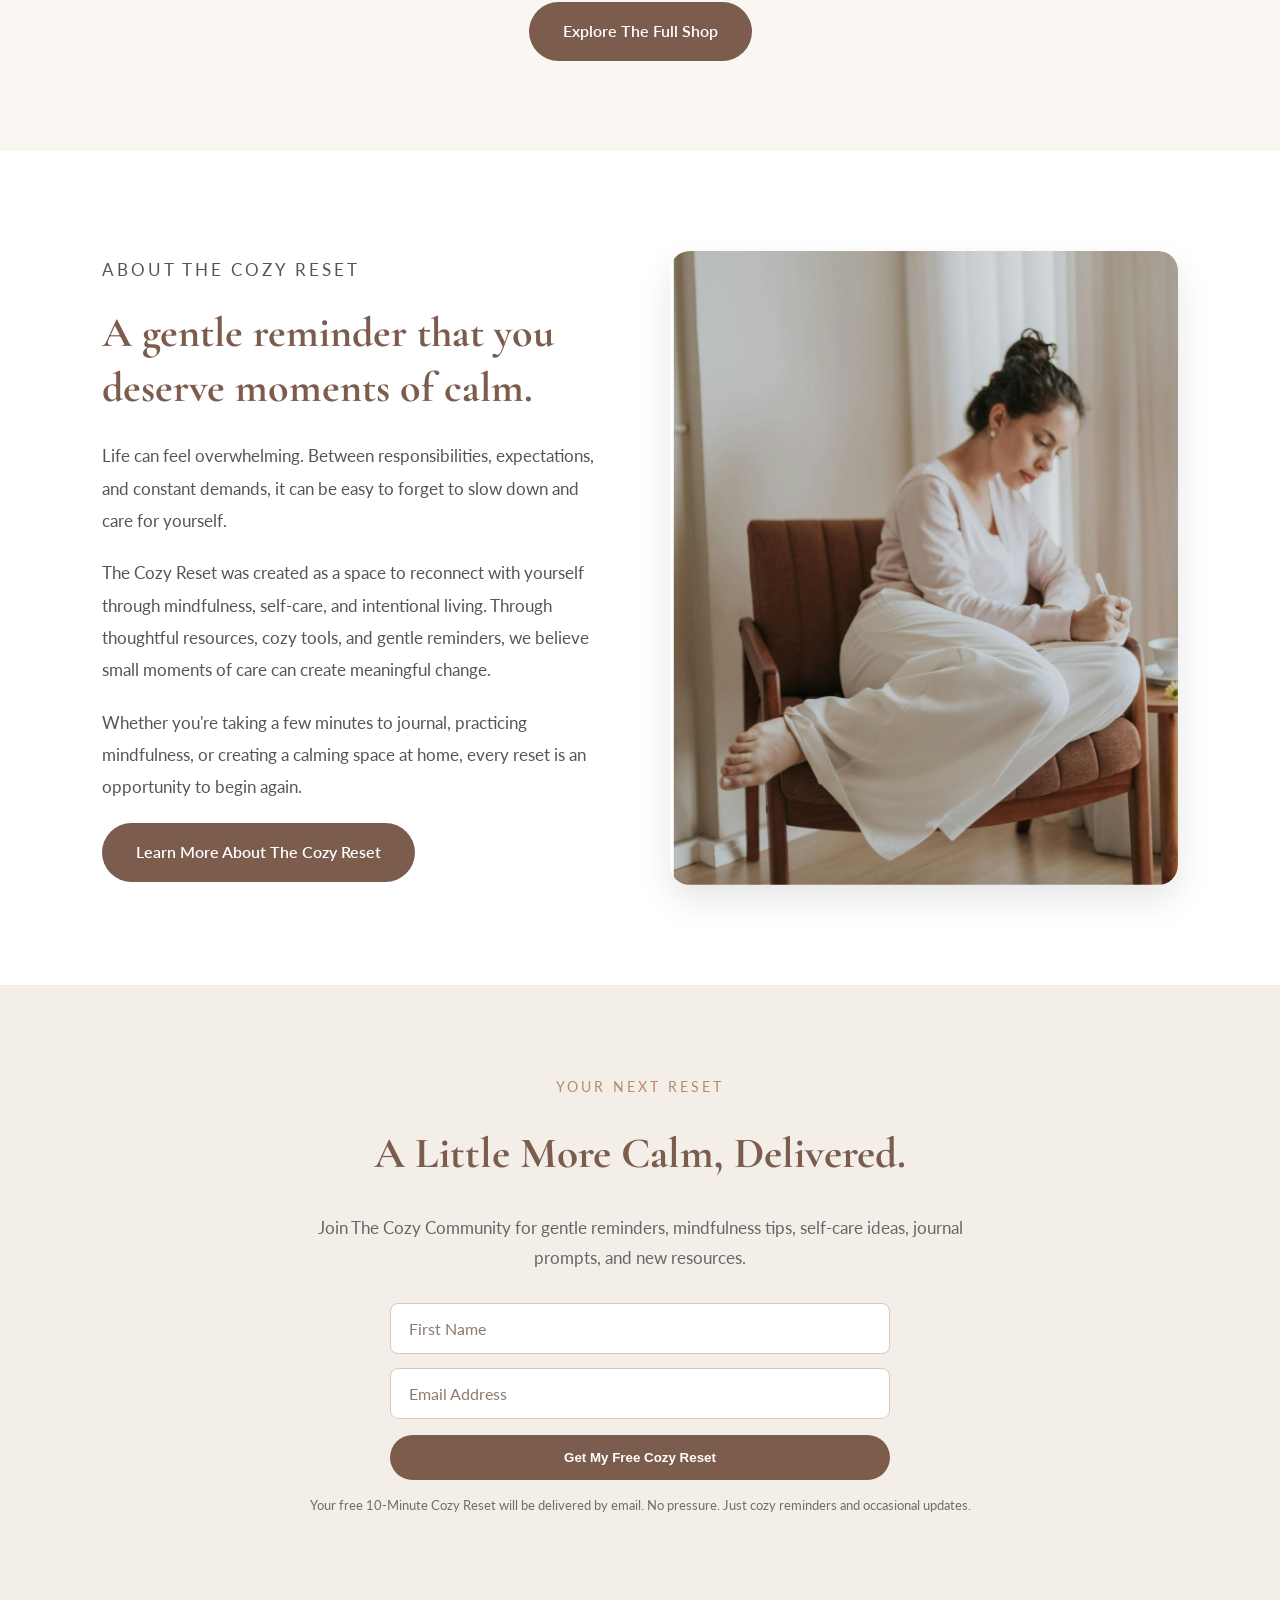
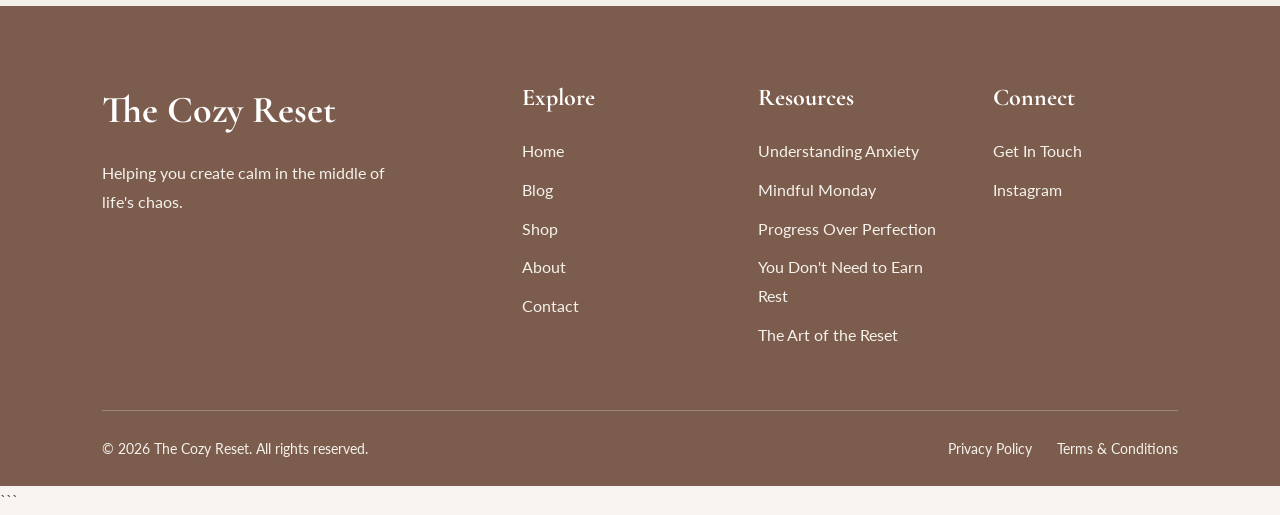
==== commit 6e0533e4: "Change '10' to 'Ten' in headings" ====
--- a/index.html
+++ b/index.html
@@ -151,7 +151,7 @@
 </p>
 
 <h2>
-Start With 10 Minutes
+Start With Ten Minutes
 </h2>
 
 <p class="section-intro">
@@ -168,7 +168,7 @@
 <div class="free-reset-text">
 
 <h3>
-The 10-Minute Cozy Reset
+The Ten Minute Cozy Reset
 </h3>
 
 <p>
--- a/css/style.css
+++ b/css/style.css
@@ -1,942 +1,1755 @@
-```html
-<!DOCTYPE html>
-
-<html lang="en">
-
-<head>
-
-<meta name="p:domain_verify" content="3a56e98709c7249b03769087a6408c83"/>
-
-<meta charset="UTF-8">
-
-<meta name="viewport" content="width=device-width, initial-scale=1.0">
-
-<title>The Cozy Reset | Mindfulness, Self-Care & Wellness Tools</title>
-
-<meta name="description" content="The Cozy Reset offers mindfulness resources, self-care tools, and cozy wellness products designed to help you create calm in the middle of life's chaos.">
-
-<link rel="icon" type="image/png" href="favicon.png">
-
-<!-- OPEN GRAPH / SOCIAL SHARING -->
-
-<meta property="og:title" content="The Cozy Reset | Mindfulness, Self-Care & Wellness">
-
-<meta property="og:description" content="Create calm in the middle of life's chaos with mindfulness resources, self-care tools, and cozy wellness inspiration.">
-
-<meta property="og:image" content="https://www.thecozyreset.co/images/social-share.jpg">
-
-<meta property="og:type" content="website">
-
-<meta property="og:url" content="https://www.thecozyreset.co">
-
-<meta property="og:site_name" content="The Cozy Reset">
-
-<!-- TWITTER / SOCIAL CARD -->
-
-<meta name="twitter:card" content="summary_large_image">
-
-<meta name="twitter:title" content="The Cozy Reset | Create Calm in Everyday Life">
-
-<meta name="twitter:description" content="Mindfulness, self-care, and cozy wellness inspiration to help you slow down, reset, and reconnect.">
-
-<meta name="twitter:image" content="https://www.thecozyreset.co/images/social-share.jpg">
-
-<link rel="stylesheet" href="css/style.css">
-
-<!-- GOOGLE ANALYTICS -->
-
-<script async src="https://www.googletagmanager.com/gtag/js?id=G-NY8DP50VMQ"></script>
-
-<script>
-
-window.dataLayer = window.dataLayer || [];
-
-function gtag(){
-    dataLayer.push(arguments);
-}
-
-gtag('js', new Date());
-
-gtag('config', 'G-NY8DP50VMQ');
-
-</script>
-
-</head>
-
-
-<body>
-
-
-<!-- HEADER -->
-
-<header>
-
-<div class="logo">
-The Cozy Reset
-</div>
-
-<nav>
-
-<a href="index.html" class="active">Home</a>
-
-<a href="blog.html">Blog</a>
-
-<a href="https://shop.thecozyreset.co">Shop</a>
-
-<a href="about.html">About</a>
-
-<a href="contact.html">Contact</a>
-
-</nav>
-
-</header>
-
-
-
-<!-- HERO -->
-
-<section class="hero">
-
-<div class="hero-overlay">
-
-<div class="hero-content">
-
-<p class="hero-kicker">
-A LITTLE SPACE TO BREATHE
-</p>
-
-<h1>
-Feeling Like You<br>
-Need a Reset?
-</h1>
-
-<p class="hero-text">
-When life feels overwhelming, you don't have to fix everything at once.
-The 10-Minute Cozy Reset is a free guided workbook designed to help
-you pause, breathe, clear your mind, and choose one small thing you need.
-</p>
-
-<div class="hero-buttons">
-
-<a href="#free-reset" class="btn">
-Get Your Free Cozy Reset
-</a>
-
-<a href="blog.html" class="btn btn-outline">
-Explore the Blog
-</a>
-
-</div>
-
-<p class="hero-note">
-Free 7-page printable • No pressure • Just 10 minutes for you
-</p>
-
-</div>
-
-</div>
-
-</section>
-
-
-
-<!-- FREE COZY RESET -->
-
-<section class="start-reset" id="free-reset">
-
-<div class="section-title">
-
-<p class="eyebrow">
-YOUR FREE RESET
-</p>
-
-<h2>
-Start With 10 Minutes
-</h2>
-
-<p class="section-intro">
-Sometimes you don't need a complete solution. You just need a few quiet
-minutes to pause, breathe, and figure out what you need next.
-</p>
-
-</div>
-
-
-<div class="free-reset-content">
-
-
-<div class="free-reset-text">
-
-<h3>
-The 10-Minute Cozy Reset
-</h3>
-
-<p>
-A gentle, printable guide for those moments when you're overwhelmed,
-overstimulated, stressed, or simply need a moment to yourself.
-</p>
-
-<p>
-Inside you'll find simple exercises to help you:
-</p>
-
-<ul>
-
-<li>
-Pause and check in with yourself
-</li>
-
-<li>
-Calm your body
-</li>
-
-<li>
-Clear some mental clutter
-</li>
-
-<li>
-Choose one small action that feels supportive
-</li>
-
-</ul>
-
-
-<form
-    action="https://app.kit.com/forms/9786818/subscriptions"
-    method="post"
-    class="newsletter-form"
->
-
-<input
-    type="text"
-    name="fields[first_name]"
-    placeholder="First Name"
-    aria-label="First Name"
-    required
->
-
-<input
-    type="email"
-    name="email_address"
-    placeholder="Email Address"
-    aria-label="Email Address"
-    required
->
-
-<button type="submit" class="btn">
-Send Me the Free Reset
-</button>
-
-</form>
-
-
-<p class="privacy-note">
-You'll receive the free guide by email after confirming your subscription.
-</p>
-
-</div>
-
-
-<div class="free-reset-image">
-
-<img
-    src="images/cozy-reset.jpg"
-    alt="The Cozy Reset 10-minute printable workbook"
->
-
-</div>
-
-
-</div>
-
-</section>
-
-
-
-<!-- FIND YOUR RESET -->
-
-<section class="find-reset">
-
-<div class="section-title">
-
-<p class="eyebrow">
-WHAT DO YOU NEED TODAY?
-</p>
-
-<h2>
-Find Your Reset
-</h2>
-
-<p class="section-intro">
-Whatever you're carrying today, there's a place to begin.
-Choose what you need most and take one small step toward feeling better.
-</p>
-
-</div>
-
-
-<div class="reset-grid">
-
-
-<!-- RESET -->
-
-<a href="#free-reset" class="reset-card">
-
-<div class="reset-icon">
-🌿
-</div>
-
-<h3>
-I Need a Reset
-</h3>
-
-<p>
-Feeling overwhelmed, anxious, or stuck in your thoughts?
-Start with a simple 10-minute reset to pause, breathe,
-and reconnect with what you need.
-</p>
-
-<span>
-Get the Free Reset →
-</span>
-
-</a>
-
-
-
-<!-- SLOW DOWN -->
-
-<a href="blog/mindful-monday.html" class="reset-card">
-
-<div class="reset-icon">
-🧘
-</div>
-
-<h3>
-I Need to Slow Down
-</h3>
-
-<p>
-Give yourself permission to pause. Discover mindfulness
-practices and simple ways to become more present
-in your everyday life.
-</p>
-
-<span>
-Take a Pause →
-</span>
-
-</a>
-
-
-
-<!-- SELF CARE -->
-
-<a href="https://shop.thecozyreset.co" class="reset-card">
-
-<div class="reset-icon">
-💛
-</div>
-
-<h3>
-I Need Some Self-Care
-</h3>
-
-<p>
-Create a little more comfort in your day with cozy
-products, thoughtful tools, and simple reminders
-to make yourself a priority.
-</p>
-
-<span>
-Explore Self-Care →
-</span>
-
-</a>
-
-
-</div>
-
-</section>
-
-
-
-<!-- FEATURED BLOG -->
-
-<section class="featured-blog">
-
-<div class="section-title">
-
-<p class="eyebrow">
-FEATURED FROM THE BLOG
-</p>
-
-<h2>
-Gentle Guidance For Your Journey
-</h2>
-
-<p class="section-intro">
-Explore practical tools, mindfulness tips, and encouragement
-to support your mental wellness.
-</p>
-
-</div>
-
-
-<div class="blog-cards">
-
-
-<!-- YOU DON'T NEED TO EARN REST -->
-
-<article class="blog-card">
-
-<img
-src="images/you-dont-need-to-earn-rest.jpg"
-alt="You Don't Need to Earn Rest"
->
-
-<div class="blog-card-content">
-
-<p class="category">
-Self-Care
-</p>
-
-<h3>
-You Don't Need to Earn Rest
-</h3>
-
-<p>
-A gentle reminder that rest is not something you have to earn
-and you are allowed to slow down without guilt.
-</p>
-
-<a href="blog/rest.html">
-Read Article →
-</a>
-
-</div>
-
-</article>
-
-
-
-<!-- PROGRESS OVER PERFECTION -->
-
-<article class="blog-card">
-
-<img
-src="images/progress-over-perfection.jpg"
-alt="Progress Over Perfection"
->
-
-<div class="blog-card-content">
-
-<p class="category">
-Mindfulness & Growth
-</p>
-
-<h3>
-Progress Over Perfection
-</h3>
-
-<p>
-Learn how small steps, self-compassion,
-and consistency create meaningful change.
-</p>
-
-<a href="blog/progress-over-perfection.html">
-Read Article →
-</a>
-
-</div>
-
-</article>
-
-
-
-<!-- MINDFUL MONDAY -->
-
-<article class="blog-card">
-
-<img
-src="images/mindful-monday.jpg"
-alt="Mindful Monday"
->
-
-<div class="blog-card-content">
-
-<p class="category">
-Mindfulness
-</p>
-
-<h3>
-Mindful Monday
-</h3>
-
-<p>
-Start your week with intention, reflection,
-and a moment of calm.
-</p>
-
-<a href="blog/mindful-monday.html">
-Read Article →
-</a>
-
-</div>
-
-</article>
-
-
-</div>
-
-</section>
-
-
-
-<!-- COZY COLLECTION -->
-
-<section class="featured-shop">
-
-
-<div class="section-title">
-
-<p class="eyebrow">
-THE COZY COLLECTION
-</p>
-
-<h2>
-Find Your Cozy
-</h2>
-
-<p class="section-intro">
-Thoughtfully chosen tools and products to support
-mindfulness, relaxation, better rest, and intentional living.
-</p>
-
-</div>
-
-
-<div class="shop-cards">
-
-
-<!-- JOURNALING -->
-
-<a
-href="https://shop.thecozyreset.co/category/journaling-collection"
-class="shop-card"
->
-
-<div class="shop-icon">
-📖
-</div>
-
-<h3>
-Journaling
-</h3>
-
-<p>
-Create space for reflection, gratitude,
-mindfulness, and personal growth.
-</p>
-
-<span class="shop-card-link">
-Explore Journaling →
-</span>
-
-</a>
-
-
-
-<!-- SLEEP -->
-
-<a
-href="https://shop.thecozyreset.co/category/sleep-collection"
-class="shop-card"
->
-
-<div class="shop-icon">
-🌙
-</div>
-
-<h3>
-Sleep
-</h3>
-
-<p>
-Create a calming nighttime routine
-and make space for deeper rest.
-</p>
-
-<span class="shop-card-link">
-Explore Sleep →
-</span>
-
-</a>
-
-
-
-<!-- RELAXATION -->
-
-<a
-href="https://shop.thecozyreset.co/category/relaxation-collection"
-class="shop-card"
->
-
-<div class="shop-icon">
-🕯️
-</div>
-
-<h3>
-Relaxation
-</h3>
-
-<p>
-Slow down, unwind, and create
-moments of calm throughout your day.
-</p>
-
-<span class="shop-card-link">
-Explore Relaxation →
-</span>
-
-</a>
-
-
-
-<!-- DESK RESET -->
-
-<a
-href="https://shop.thecozyreset.co/category/desk-reset-collection"
-class="shop-card"
->
-
-<div class="shop-icon">
-🖥️
-</div>
-
-<h3>
-Desk Reset
-</h3>
-
-<p>
-Bring calm and intention to your
-workspace with mindful desk tools.
-</p>
-
-<span class="shop-card-link">
-Explore Desk Reset →
-</span>
-
-</a>
-
-
-
-<!-- COZY HOME -->
-
-<a
-href="https://shop.thecozyreset.co/category/cozy-home-collection"
-class="shop-card"
->
-
-<div class="shop-icon">
-🏡
-</div>
-
-<h3>
-Cozy Home
-</h3>
-
-<p>
-Create a comforting space with
-cozy décor and calming wellness tools.
-</p>
-
-<span class="shop-card-link">
-Explore Cozy Home →
-</span>
-
-</a>
-
-
-</div>
-
-
-<div class="shop-button">
-
-<a href="https://shop.thecozyreset.co" class="btn">
-Explore The Full Shop
-</a>
-
-</div>
-
-
-</section>
-
-
-
-<!-- ABOUT THE COZY RESET -->
-
-<section class="home-about">
-
-<div class="about-content">
-
-
-<div class="about-text">
-
-<p class="eyebrow">
-ABOUT THE COZY RESET
-</p>
-
-<h2>
-A gentle reminder that you deserve moments of calm.
-</h2>
-
-<p>
-Life can feel overwhelming. Between responsibilities,
-expectations, and constant demands, it can be easy to forget
-to slow down and care for yourself.
-</p>
-
-<p>
-The Cozy Reset was created as a space to reconnect with
-yourself through mindfulness, self-care, and intentional living.
-Through thoughtful resources, cozy tools, and gentle reminders,
-we believe small moments of care can create meaningful change.
-</p>
-
-<p>
-Whether you're taking a few minutes to journal, practicing
-mindfulness, or creating a calming space at home, every reset
-is an opportunity to begin again.
-</p>
-
-<a href="about.html" class="btn">
-Learn More About The Cozy Reset
-</a>
-
-</div>
-
-
-<div class="about-image">
-
-<img
-src="images/cozy-about.jpg"
-alt="Cozy self-care space with journal and candle"
->
-
-</div>
-
-
-</div>
-
-</section>
-
-
-
-<!-- COZY COMMUNITY -->
-
-<section class="cozy-community">
-
-<div class="community-content">
-
-<p class="eyebrow">
-YOUR NEXT RESET
-</p>
-
-<h2>
-A Little More Calm, Delivered.
-</h2>
-
-<p>
-Join The Cozy Community for gentle reminders, mindfulness tips,
-self-care ideas, journal prompts, and new resources.
-</p>
-
-
-<form
-    action="https://app.kit.com/forms/9786818/subscriptions"
-    method="post"
-    class="newsletter-form"
->
-
-<input
-    type="text"
-    name="fields[first_name]"
-    placeholder="First Name"
-    aria-label="First Name"
-    required
->
-
-<input
-    type="email"
-    name="email_address"
-    placeholder="Email Address"
-    aria-label="Email Address"
-    required
->
-
-<button type="submit" class="btn">
-Get My Free Cozy Reset
-</button>
-
-</form>
-
-
-<p class="privacy-note">
-Your free 10-Minute Cozy Reset will be delivered by email.
-No pressure. Just cozy reminders and occasional updates.
-</p>
-
-</div>
-
-</section>
-
-
-
-<!-- FOOTER -->
-
-<footer class="site-footer">
-
-<div class="footer-content">
-
-
-<!-- BRAND -->
-
-<div class="footer-brand">
-
-<h2>
-The Cozy Reset
-</h2>
-
-<p>
-Helping you create calm in the middle
-of life's chaos.
-</p>
-
-</div>
-
-
-
-<!-- EXPLORE -->
-
-<div class="footer-column">
-
-<h3>
-Explore
-</h3>
-
-<a href="index.html">
-Home
-</a>
-
-<a href="blog.html">
-Blog
-</a>
-
-<a href="https://shop.thecozyreset.co">
-Shop
-</a>
-
-<a href="about.html">
-About
-</a>
-
-<a href="contact.html">
-Contact
-</a>
-
-</div>
-
-
-
-<!-- RESOURCES -->
-
-<div class="footer-column">
-
-<h3>
-Resources
-</h3>
-
-<a href="blog/anxiety.html">
-Understanding Anxiety
-</a>
-
-<a href="blog/mindful-monday.html">
-Mindful Monday
-</a>
-
-<a href="blog/progress-over-perfection.html">
-Progress Over Perfection
-</a>
-
-<a href="blog/rest.html">
-You Don't Need to Earn Rest
-</a>
-
-<a href="blog/art-of-the-reset.html">
-The Art of the Reset
-</a>
-
-</div>
-
-
-
-<!-- CONNECT -->
-
-<div class="footer-column">
-
-<h3>
-Connect
-</h3>
-
-<a href="contact.html">
-Get In Touch
-</a>
-
-<a
-href="https://www.instagram.com/thecozyresetshop/"
-target="_blank"
-rel="noopener"
->
-Instagram
-</a>
-
-</div>
-
-
-</div>
-
-
-
-<!-- FOOTER BOTTOM -->
-
-<div class="footer-bottom">
-
-<p>
-© 2026 The Cozy Reset. All rights reserved.
-</p>
-
-<div class="footer-legal">
-
-<a href="privacy.html">
-Privacy Policy
-</a>
-
-<a href="terms.html">
-Terms & Conditions
-</a>
-
-</div>
-
-</div>
-
-</footer>
-
-
-
-<script src="js/script.js"></script>
-
-</body>
-
-</html>
-```
+/* =========================================
+   THE COZY RESET
+   MAIN WEBSITE STYLES
+========================================= */
+
+@import url('https://fonts.googleapis.com/css2?family=Cormorant+Garamond:wght@400;500;600;700&family=Lato:wght@300;400;700&display=swap');
+
+
+/* =========================================
+   ROOT VARIABLES
+========================================= */
+
+:root {
+    --cream: #F8F5F1;
+    --white: #FFFFFF;
+    --brown: #7C5C4D;
+    --sage: #A3B18A;
+    --beige: #E6D8C9;
+    --light: #F3EEE8;
+    --text: #4A4A4A;
+}
+
+
+
+/* =========================================
+   RESET
+========================================= */
+
+* {
+    margin: 0;
+    padding: 0;
+    box-sizing: border-box;
+}
+
+
+
+html {
+    scroll-behavior: smooth;
+}
+
+
+
+body {
+    background: var(--cream);
+    color: var(--text);
+    font-family: 'Lato', sans-serif;
+    line-height: 1.8;
+    animation: fadeIn .6s ease-in;
+}
+
+
+
+@keyframes fadeIn {
+    from {
+        opacity: 0;
+    }
+
+    to {
+        opacity: 1;
+    }
+}
+
+
+
+h1,
+h2,
+h3 {
+    font-family: 'Cormorant Garamond', serif;
+    color: var(--brown);
+}
+
+
+
+a {
+    text-decoration: none;
+    color: inherit;
+}
+
+
+
+/* =========================================
+   HEADER
+========================================= */
+
+header {
+    background: #ffffff;
+    padding: 18px 8%;
+    display: flex;
+    justify-content: space-between;
+    align-items: center;
+    position: sticky;
+    top: 0;
+    z-index: 1000;
+    box-shadow: 0 2px 12px rgba(0,0,0,.08);
+}
+
+
+
+.logo {
+    font-family: 'Cormorant Garamond', serif;
+    font-size: 32px;
+    font-weight: 600;
+    color: #7C5C4D;
+}
+
+
+
+.logo img {
+    height: 60px;
+    width: auto;
+}
+
+
+
+nav {
+    display: flex;
+    gap: 30px;
+}
+
+
+
+nav a {
+    color: #6b5b4b;
+    font-weight: 600;
+    transition: color 0.25s ease;
+}
+
+
+
+nav a:hover {
+    color: #b78a68;
+}
+
+
+
+nav a.active {
+    color: #b78a68;
+    border-bottom: 2px solid #b78a68;
+    padding-bottom: 4px;
+}
+
+
+
+/* =========================================
+   BUTTONS
+========================================= */
+
+.btn {
+    display: inline-block;
+    padding: 15px 34px;
+    background: #7c5c4d;
+    color: white;
+    border-radius: 40px;
+    font-weight: 600;
+    transition: .3s;
+    border: none;
+    cursor: pointer;
+}
+
+
+.btn:hover {
+    transform: translateY(-3px);
+    background: #6b4d40;
+}
+
+
+.btn-outline {
+    background: transparent;
+    border: 2px solid white;
+}
+
+
+
+.btn-outline:hover {
+    background: white;
+    color: #7c5c4d;
+}
+
+
+
+/* =========================================
+   HERO
+========================================= */
+
+.hero {
+    position: relative;
+    min-height: 85vh;
+    background: url("../images/home-hero.jpg") center center/cover no-repeat;
+    display: flex;
+    align-items: center;
+    justify-content: center;
+}
+
+
+
+.hero-overlay {
+    position: absolute;
+    inset: 0;
+    background: rgba(0,0,0,.35);
+    display: flex;
+    align-items: center;
+    justify-content: center;
+    padding: 40px;
+}
+
+
+
+.hero-content {
+    max-width: 700px;
+    text-align: center;
+    color: white;
+}
+
+
+
+.hero-kicker {
+    text-transform: uppercase;
+    letter-spacing: 3px;
+    font-size: .95rem;
+    margin-bottom: 20px;
+    opacity: .9;
+}
+
+
+.hero h1 {
+    font-size: 4rem;
+    line-height: 1.15;
+    margin-bottom: 25px;
+    color: white;
+}
+
+
+
+.hero-text {
+    font-size: 1.2rem;
+    line-height: 1.8;
+    margin-bottom: 40px;
+}
+
+
+
+.hero-buttons {
+    display: flex;
+    justify-content: center;
+    gap: 20px;
+    flex-wrap: wrap;
+}
+
+
+
+
+
+
+/* =========================================
+   INTERNAL PAGE HERO
+========================================= */
+
+
+
+.page-hero {
+    min-height: 350px;
+    background: url("../images/home-hero.jpg") center/cover no-repeat;
+    position: relative;
+    display: flex;
+    align-items: center;
+    justify-content: center;
+}
+
+
+
+
+
+.page-hero-overlay {
+    position: absolute;
+    inset: 0;
+    background: rgba(0,0,0,.45);
+    display: flex;
+    flex-direction: column;
+    justify-content: center;
+    align-items: center;
+    text-align: center;
+    padding: 40px;
+    color: white;
+}
+
+
+
+.page-hero h1 {
+    color: white;
+    font-size: 3rem;
+    margin-bottom: 15px;
+}
+
+
+
+.page-hero p {
+    color: white;
+    max-width: 650px;
+    font-size: 1.2rem;
+    line-height: 1.7;
+}
+
+
+
+/* =========================================
+   SECTION TITLES
+========================================= */
+
+.section-title {
+    text-align: center;
+    max-width: 700px;
+    margin: 0 auto 60px;
+}
+
+
+
+.section-title h2 {
+    font-size: 2.7rem;
+    color: #7c5c4d;
+    margin-bottom: 20px;
+}
+
+
+
+.eyebrow {
+    letter-spacing: 3px;
+    text-transform: uppercase;
+    color: #b78a68;
+    font-size: .85rem;
+    margin-bottom: 15px;
+}
+
+
+
+
+
+.section-intro {
+    font-size: 1.1rem;
+    line-height: 1.8;
+    color: #666;
+}
+
+
+
+/* =========================================
+   START YOUR RESET
+========================================= */
+
+.start-reset {
+    padding: 90px 8%;
+    background: #faf7f3;
+}
+
+
+.card-grid {
+    display: grid;
+    grid-template-columns: repeat(3, 1fr);
+    gap: 30px;
+}
+
+
+
+
+
+.feature-card {
+    background: white;
+    border-radius: 18px;
+    padding: 40px;
+    text-decoration: none;
+    color: #555;
+    box-shadow: 0 12px 30px rgba(0,0,0,.08);
+    transition: .3s;
+}
+
+
+
+
+
+.feature-card:hover {
+    transform: translateY(-8px);
+}
+
+
+
+
+
+.feature-icon {
+    font-size: 2.8rem;
+    margin-bottom: 20px;
+}
+
+
+
+
+
+.feature-card h3 {
+    color: #7c5c4d;
+    margin-bottom: 15px;
+}
+
+
+
+.feature-card p {
+    line-height: 1.8;
+    margin-bottom: 25px;
+}
+
+
+
+
+
+
+
+.feature-card span {
+    font-weight: 600;
+    color: #b78a68;
+}
+
+
+
+
+
+
+
+
+
+
+
+
+.disabled-card {
+    opacity: .85;
+    cursor: default;
+}
+
+
+
+.disabled-card:hover {
+    transform: none;
+}
+
+
+
+
+
+/* =========================================
+   FIND YOUR RESET
+========================================= */
+
+.find-reset {
+    padding: 90px 20px;
+    background: #f8f3ee;
+}
+
+
+
+.find-reset .section-title {
+    text-align: center;
+    max-width: 750px;
+    margin: 0 auto 50px;
+}
+
+
+
+.find-reset .section-intro {
+    max-width: 650px;
+    margin: 0 auto;
+}
+
+
+
+.reset-grid {
+    max-width: 1200px;
+    margin: 0 auto;
+    display: grid;
+    grid-template-columns: repeat(3, 1fr);
+    gap: 25px;
+}
+
+
+.reset-card {
+    display: flex;
+    flex-direction: column;
+    padding: 40px 30px;
+    background: #fffaf6;
+    border: 1px solid #e7dcd3;
+    border-radius: 12px;
+    text-align: center;
+    text-decoration: none;
+    color: inherit;
+    transition:
+        transform 0.3s ease,
+        box-shadow 0.3s ease,
+        border-color 0.3s ease;
+}
+
+
+
+.reset-card:hover {
+    transform: translateY(-6px);
+    box-shadow: 0 12px 30px rgba(107, 91, 75, 0.12);
+    border-color: #c9a98a;
+}
+
+
+
+.reset-icon {
+    font-size: 42px;
+    margin-bottom: 20px;
+}
+
+
+
+
+
+.reset-card h3 {
+    color: #6b5b4b;
+    font-size: 23px;
+    margin-bottom: 15px;
+}
+
+
+
+.reset-card p {
+    color: #6f6863;
+    line-height: 1.7;
+    margin-bottom: 25px;
+}
+
+
+
+.reset-card span {
+    margin-top: auto;
+    color: #8b6f5d;
+    font-weight: 600;
+    font-size: 15px;
+}
+
+
+
+/* =========================================
+   FEATURED BLOG
+========================================= */
+
+.featured-blog {
+    padding: 90px 8%;
+    background: white;
+}
+
+
+
+
+
+.blog-cards {
+    display: grid;
+    grid-template-columns: repeat(3, 1fr);
+    gap: 40px;
+}
+
+
+
+
+
+.blog-card {
+    background: #faf7f3;
+    border-radius: 18px;
+    overflow: hidden;
+    box-shadow: 0 10px 25px rgba(0,0,0,.08);
+    transition: .3s;
+}
+
+
+.blog-card:hover {
+    transform: translateY(-8px);
+}
+
+
+
+.blog-card img {
+    width: 100%;
+    height: 260px;
+    object-fit: cover;
+}
+
+
+
+
+
+.blog-card-content {
+    padding: 30px;
+}
+
+
+
+
+
+
+
+.category {
+    text-transform: uppercase;
+    letter-spacing: 2px;
+    font-size: .8rem;
+    color: #b78a68;
+    margin-bottom: 12px;
+}
+
+
+
+.blog-card h3 {
+    color: #7c5c4d;
+    font-size: 1.7rem;
+    margin-bottom: 15px;
+}
+
+
+.blog-card p {
+    line-height: 1.7;
+}
+
+
+
+.blog-card a {
+    color: #7c5c4d;
+    font-weight: bold;
+}
+
+
+
+
+
+.blog-card a:hover {
+    color: #b78a68;
+}
+
+
+
+
+
+
+
+/* =========================================
+   COZY COLLECTION
+   3 CARDS TOP / 2 CARDS BOTTOM
+========================================= */
+
+.featured-shop {
+    padding: 90px 8%;
+    background: #faf7f3;
+}
+
+.shop-cards {
+    width: 100%;
+    max-width: 1200px;
+    margin: 0 auto;
+
+    display: grid;
+    grid-template-columns: repeat(6, 1fr);
+    gap: 24px;
+}
+
+/* -----------------------------------------
+   TOP ROW — 3 CARDS
+----------------------------------------- */
+
+.shop-card:nth-child(1),
+.shop-card:nth-child(2),
+.shop-card:nth-child(3) {
+    grid-column: span 2;
+}
+
+/* -----------------------------------------
+   BOTTOM ROW — 2 CENTERED CARDS
+----------------------------------------- */
+
+.shop-card:nth-child(4) {
+    grid-column: 2 / span 2;
+}
+
+.shop-card:nth-child(5) {
+    grid-column: 4 / span 2;
+}
+
+/* -----------------------------------------
+   CARD
+----------------------------------------- */
+
+.shop-card {
+    display: flex;
+    flex-direction: column;
+
+    min-height: 300px;
+    padding: 35px 25px;
+
+
+
+    background: #fffaf6;
+
+    border: 1px solid #e7dcd3;
+    border-radius: 12px;
+
+    text-align: center;
+    text-decoration: none;
+    color: inherit;
+
+    transition:
+        transform 0.3s ease,
+        box-shadow 0.3s ease,
+        border-color 0.3s ease;
+}
+
+.shop-card:hover {
+    transform: translateY(-6px);
+
+    box-shadow:
+        0 12px 30px rgba(107, 91, 75, 0.12);
+
+    border-color: #c9a98a;
+}
+
+
+
+.shop-icon {
+    font-size: 40px;
+    margin-bottom: 18px;
+}
+
+.shop-card h3 {
+    color: #6b5b4b;
+    font-size: 22px;
+    margin-bottom: 12px;
+}
+
+.shop-card p {
+    color: #6f6863;
+    line-height: 1.65;
+    margin-bottom: 22px;
+}
+
+.shop-card-link {
+    margin-top: auto;
+
+
+
+    color: #8b6f5d;
+
+
+
+    font-weight: 600;
+    font-size: 15px;
+}
+
+/* -----------------------------------------
+   SHOP BUTTON
+----------------------------------------- */
+
+.shop-button {
+    text-align: center;
+    margin-top: 45px;
+}
+
+/* =========================================
+   TABLET
+========================================= */
+
+@media (max-width: 900px) {
+
+    .shop-cards {
+        grid-template-columns: repeat(2, 1fr);
+        gap: 20px;
+    }
+
+    .shop-card:nth-child(1),
+    .shop-card:nth-child(2),
+    .shop-card:nth-child(3),
+    .shop-card:nth-child(4),
+    .shop-card:nth-child(5) {
+        grid-column: span 1;
+    }
+
+}
+
+/* =========================================
+   MOBILE
+========================================= */
+
+@media (max-width: 600px) {
+
+
+
+    .featured-shop {
+        padding: 70px 20px;
+    }
+
+
+    .shop-cards {
+        grid-template-columns: 1fr;
+        max-width: 550px;
+    }
+
+    .shop-card:nth-child(1),
+    .shop-card:nth-child(2),
+    .shop-card:nth-child(3),
+    .shop-card:nth-child(4),
+    .shop-card:nth-child(5) {
+        grid-column: span 1;
+    }
+
+}
+
+/* =========================================
+   ABOUT THE COZY RESET
+========================================= */
+
+.home-about {
+    padding: 100px 8%;
+    background: #FFFFFF;
+}
+
+
+
+.about-content {
+    max-width: 1200px;
+    margin: 0 auto;
+
+    display: grid;
+    grid-template-columns: 1fr 1fr;
+
+
+
+    gap: 60px;
+
+    align-items: center;
+}
+
+
+
+
+
+
+.about-text h2 {
+    font-family: 'Cormorant Garamond', serif;
+    font-size: 42px;
+    line-height: 1.3;
+    color: #7C5C4D;
+    margin-bottom: 25px;
+}
+
+
+
+
+
+.about-text p {
+    font-size: 17px;
+    line-height: 1.9;
+    color: #555;
+    margin-bottom: 20px;
+}
+
+
+
+.about-image img {
+    width: 100%;
+    border-radius: 20px;
+    box-shadow: 0 15px 35px rgba(0,0,0,.10);
+}
+
+
+
+/* =========================================
+   COZY COMMUNITY / KIT SIGNUP
+========================================= */
+
+.cozy-community {
+    padding: 90px 20px;
+    background: #f3eee8;
+    text-align: center;
+}
+
+.community-content {
+    max-width: 700px;
+    margin: 0 auto;
+}
+
+.community-content h2 {
+    color: #7c5c4d;
+    font-size: 2.7rem;
+    margin-bottom: 20px;
+}
+
+.community-content > p:not(.eyebrow):not(.privacy-note) {
+    max-width: 650px;
+    margin: 0 auto;
+    color: #666;
+    font-size: 1.05rem;
+    line-height: 1.8;
+}
+
+/* -----------------------------------------
+   KIT FORM
+   FIRST NAME
+   EMAIL
+   BUTTON
+   ALL STACKED
+----------------------------------------- */
+
+.newsletter-form {
+    width: 100%;
+    max-width: 500px;
+    margin: 30px auto 0;
+
+    display: flex;
+    flex-direction: column;
+
+
+    gap: 14px;
+}
+
+
+.newsletter-form input {
+    width: 100%;
+    display: block;
+
+
+    padding: 15px 18px;
+
+    border: 1px solid #d8c8bb;
+    border-radius: 8px;
+
+    background: #ffffff;
+    color: #4a4a4a;
+
+    font-family: inherit;
+    font-size: 16px;
+
+    box-sizing: border-box;
+}
+
+.newsletter-form input::placeholder {
+    color: #8b7a70;
+}
+
+
+.newsletter-form input:focus {
+    outline: none;
+
+
+    border-color: #c9a98a;
+
+
+
+    box-shadow:
+        0 0 0 3px rgba(201, 169, 138, 0.15);
+}
+
+
+.newsletter-form .btn {
+    width: 100%;
+    display: block;
+
+    margin-top: 2px;
+
+    border: none;
+    cursor: pointer;
+}
+
+.privacy-note {
+    margin-top: 15px;
+
+    color: #766c66;
+
+    font-size: 13px;
+    line-height: 1.6;
+}
+
+
+/* -----------------------------------------
+   MOBILE
+----------------------------------------- */
+
+@media (max-width: 600px) {
+
+
+
+    .cozy-community {
+        padding: 70px 20px;
+    }
+
+
+    .community-content h2 {
+        font-size: 2.2rem;
+    }
+
+    .newsletter-form {
+        width: 100%;
+        max-width: 500px;
+    }
+
+    .newsletter-form input,
+    .newsletter-form .btn {
+        width: 100%;
+    }
+
+}
+/* =========================================
+   GENERAL SECTIONS
+========================================= */
+
+.section {
+    padding: 70px 8%;
+}
+
+
+
+
+
+
+/* =========================================
+   GENERAL CARDS
+========================================= */
+
+.card {
+    background: white;
+
+
+    border-radius: 15px;
+
+
+
+
+    overflow: hidden;
+
+
+
+    box-shadow:
+        0 10px 25px rgba(0,0,0,.08);
+}
+
+
+.card img {
+    width: 100%;
+    height: 220px;
+    object-fit: cover;
+}
+
+
+
+.card-content {
+    padding: 25px;
+}
+
+
+
+
+
+
+.card h3 {
+    font-size: 2rem;
+}
+
+
+
+
+
+
+/* =========================================
+   BLOG ARTICLES
+========================================= */
+
+.article {
+    max-width: 900px;
+
+    margin: 50px auto;
+
+    background: white;
+
+    padding: 50px;
+
+    border-radius: 15px;
+}
+
+
+
+
+
+
+
+.article h1 {
+    font-size: 3.5rem;
+    text-align: center;
+}
+
+
+
+
+
+
+.article h2 {
+    margin-top: 40px;
+    font-size: 2.3rem;
+}
+
+
+
+.article img {
+    width: 100%;
+    border-radius: 12px;
+}
+
+
+
+/* =========================================
+   SHOP CTA
+========================================= */
+
+.shop-box {
+    background: var(--brown);
+
+    color: white;
+
+
+
+    text-align: center;
+
+    padding: 60px;
+
+    border-radius: 15px;
+}
+
+
+.shop-box h2 {
+    color: white;
+}
+
+
+
+/* =========================================
+   SITE FOOTER
+========================================= */
+
+.site-footer {
+    background: #7C5C4D;
+
+    color: #FFFFFF;
+
+    padding: 70px 8% 25px;
+}
+
+
+
+
+
+.footer-content {
+    max-width: 1200px;
+
+
+    margin: auto;
+
+
+
+
+
+    display: grid;
+
+
+
+
+
+
+    grid-template-columns: 2fr 1fr 1fr 1fr;
+
+
+
+
+
+    gap: 50px;
+
+
+
+    padding-bottom: 50px;
+}
+
+
+.footer-brand h2 {
+    font-family: 'Cormorant Garamond', serif;
+
+    font-size: 38px;
+
+
+
+
+    color: #FFFFFF;
+
+    margin-bottom: 15px;
+}
+
+
+
+.footer-brand p {
+    max-width: 300px;
+
+    color: #F5F2EC;
+
+    line-height: 1.8;
+}
+
+
+
+.footer-column {
+    display: flex;
+
+    flex-direction: column;
+}
+
+
+
+
+
+.footer-column h3 {
+    font-family: 'Cormorant Garamond', serif;
+
+
+    font-size: 24px;
+
+
+
+
+    color: #FFFFFF;
+
+    margin-bottom: 18px;
+}
+
+
+.footer-column a {
+    color: #F5F2EC;
+
+    margin-bottom: 10px;
+
+    transition: .3s;
+}
+
+
+.footer-column a:hover {
+    color: #A8B89A;
+}
+
+
+.footer-bottom {
+    max-width: 1200px;
+
+    margin: auto;
+
+    padding-top: 25px;
+
+    border-top: 1px solid rgba(255,255,255,.25);
+
+    display: flex;
+
+    justify-content: space-between;
+
+    align-items: center;
+
+    gap: 20px;
+}
+
+
+.footer-bottom p {
+    margin: 0;
+
+    color: #F5F2EC;
+
+    font-size: 14px;
+}
+
+
+.footer-legal {
+    display: flex;
+
+    gap: 25px;
+}
+
+
+.footer-legal a {
+    color: #F5F2EC;
+
+    font-size: 14px;
+}
+
+
+.footer-legal a:hover {
+    color: #A8B89A;
+}
+
+
+/* =========================================
+   POLICY PAGES
+========================================= */
+
+.policy-page {
+    max-width: 900px;
+
+    margin: 70px auto;
+
+    padding: 50px;
+
+    background: #FFFFFF;
+
+    border-radius: 18px;
+
+    box-shadow: 0 10px 30px rgba(0,0,0,.06);
+}
+
+
+.policy-page h2 {
+    font-family: 'Cormorant Garamond', serif;
+
+    font-size: 32px;
+
+    color: #7C5C4D;
+
+    margin-top: 40px;
+
+    margin-bottom: 15px;
+}
+
+
+.policy-page h2:first-child {
+    margin-top: 0;
+}
+
+
+
+
+
+
+
+
+
+.policy-page p {
+    color: #555;
+
+
+
+
+
+
+    font-size: 16px;
+
+
+
+    line-height: 1.9;
+
+    margin-bottom: 20px;
+}
+
+
+.policy-page ul {
+    margin: 20px 0 30px 25px;
+}
+
+
+.policy-page li {
+    margin-bottom: 12px;
+
+    color: #555;
+}
+
+
+.policy-page a {
+    color: #7C5C4D;
+
+    font-weight: 600;
+}
+
+
+.policy-page a:hover {
+    color: #A8B89A;
+}
+
+
+/* =========================================
+   TABLET
+========================================= */
+
+@media (max-width: 900px) {
+
+    .card-grid {
+        grid-template-columns: repeat(2, 1fr);
+    }
+
+
+    .blog-cards {
+        grid-template-columns: repeat(2, 1fr);
+    }
+
+
+    .reset-grid {
+        grid-template-columns: repeat(2, 1fr);
+    }
+
+
+    /* Collection becomes 2 columns */
+
+    .shop-cards {
+        grid-template-columns: repeat(2, 1fr);
+    }
+
+
+    .shop-card:nth-child(1),
+    .shop-card:nth-child(2),
+    .shop-card:nth-child(3),
+    .shop-card:nth-child(4),
+    .shop-card:nth-child(5) {
+        grid-column: span 1;
+    }
+
+
+
+    .shop-card:nth-child(5) {
+        grid-column: 1 / -1;
+        max-width: 50%;
+        width: 100%;
+        justify-self: center;
+    }
+
+
+    .about-content {
+        grid-template-columns: 1fr;
+    }
+
+
+
+    .footer-content {
+        grid-template-columns: 1fr 1fr;
+        gap: 35px;
+    }
+
+
+
+    .footer-brand {
+        grid-column: 1 / -1;
+    }
+
+
+
+    .footer-bottom {
+        flex-direction: column;
+        text-align: center;
+    }
+
+
+
+
+
+    .footer-legal {
+        flex-direction: column;
+        gap: 10px;
+        text-align: center;
+    }
+
+}
+
+
+/* =========================================
+   MOBILE
+========================================= */
+
+@media (max-width: 768px) {
+
+    header {
+        padding: 20px 15px;
+
+        flex-direction: column;
+
+        gap: 15px;
+    }
+
+
+    nav {
+        display: flex;
+
+        flex-wrap: wrap;
+
+        justify-content: center;
+
+        gap: 8px 14px;
+
+
+
+        width: 100%;
+    }
+
+
+
+
+
+
+    nav a {
+        font-size: 15px;
+
+
+        white-space: nowrap;
+    }
+
+
+
+
+
+
+    .hero {
+        min-height: 75vh;
+    }
+
+
+    .hero h1 {
+        font-size: 2.5rem;
+    }
+
+
+
+    .hero-text {
+        font-size: 1rem;
+    }
+
+
+
+
+
+    .hero-buttons {
+        flex-direction: column;
+
+
+        align-items: center;
+    }
+
+
+
+
+
+
+    .section-title h2 {
+        font-size: 2.2rem;
+    }
+
+
+
+
+
+    .card-grid,
+    .blog-cards,
+    .reset-grid {
+        grid-template-columns: 1fr;
+    }
+
+
+    .article {
+        margin: 20px;
+
+        padding: 30px;
+    }
+
+
+
+    .article h1 {
+        font-size: 2.7rem;
+    }
+
+
+
+
+
+    .about-text h2 {
+        font-size: 34px;
+    }
+
+
+
+
+
+
+
+    .find-reset {
+        padding: 70px 20px;
+    }
+
+
+
+    .reset-card {
+        padding: 32px 22px;
+    }
+
+
+    .newsletter-form {
+        width: 100%;
+        max-width: 500px;
+    }
+
+
+
+    .newsletter-form input,
+    .newsletter-form .btn {
+        width: 100%;
+    }
+
+
+
+    .footer-content {
+        grid-template-columns: 1fr;
+
+
+        text-align: center;
+    }
+
+
+
+
+    .footer-brand {
+        grid-column: auto;
+    }
+
+
+    .footer-brand p {
+        margin: auto;
+    }
+
+
+    .footer-column {
+        align-items: center;
+    }
+
+}
+
+
+/* =========================================
+   SMALL MOBILE
+========================================= */
+
+@media (max-width: 500px) {
+
+    .hero h1 {
+        font-size: 2.2rem;
+    }
+
+
+
+    .hero-overlay {
+        padding: 25px;
+    }
+
+
+    .shop-card {
+        padding: 30px 20px;
+    }
+
+
+    .shop-card h3 {
+        font-size: 21px;
+    }
+
+
+    .shop-button {
+        margin-top: 35px;
+    }
+
+
+    .policy-page {
+        margin: 30px 20px;
+
+        padding: 30px 25px;
+    }
+
+
+    .policy-page h2 {
+        font-size: 28px;
+    }
+
+}
+
+/* =========================================
+   FREE COZY RESET
+========================================= */
+
+.free-reset-content {
+    max-width: 1000px;
+    margin: 0 auto;
+    display: flex;
+    align-items: center;
+    justify-content: space-between;
+    gap: 50px;
+}
+
+.free-reset-text {
+    flex: 1;
+    min-width: 0;
+}
+
+.free-reset-text h3 {
+    font-size: 28px;
+    margin-bottom: 15px;
+}
+
+.free-reset-text ul {
+    margin: 20px 0;
+    padding-left: 25px;
+}
+
+.free-reset-text li {
+    margin-bottom: 8px;
+}
+
+.free-reset-image {
+    flex: 0 0 280px;
+    width: 280px;
+    max-width: 280px;
+    text-align: center;
+}
+
+.free-reset-image img {
+    display: block;
+    width: 260px;
+    max-width: 260px;
+    height: auto;
+    max-height: 400px;
+    object-fit: contain;
+    margin: 0 auto;
+    border-radius: 12px;
+}
+
+
+/* =========================================
+   FREE COZY RESET - MOBILE
+========================================= */
+
+@media (max-width: 768px) {
+
+    .free-reset-content {
+        flex-direction: column;
+        gap: 30px;
+    }
+
+    .free-reset-text {
+        width: 100%;
+    }
+
+    .free-reset-image {
+        flex: none;
+        width: 100%;
+        max-width: 100%;
+    }
+
+    .free-reset-image img {
+        width: 240px;
+        max-width: 240px;
+        max-height: 360px;
+    }
+
+}
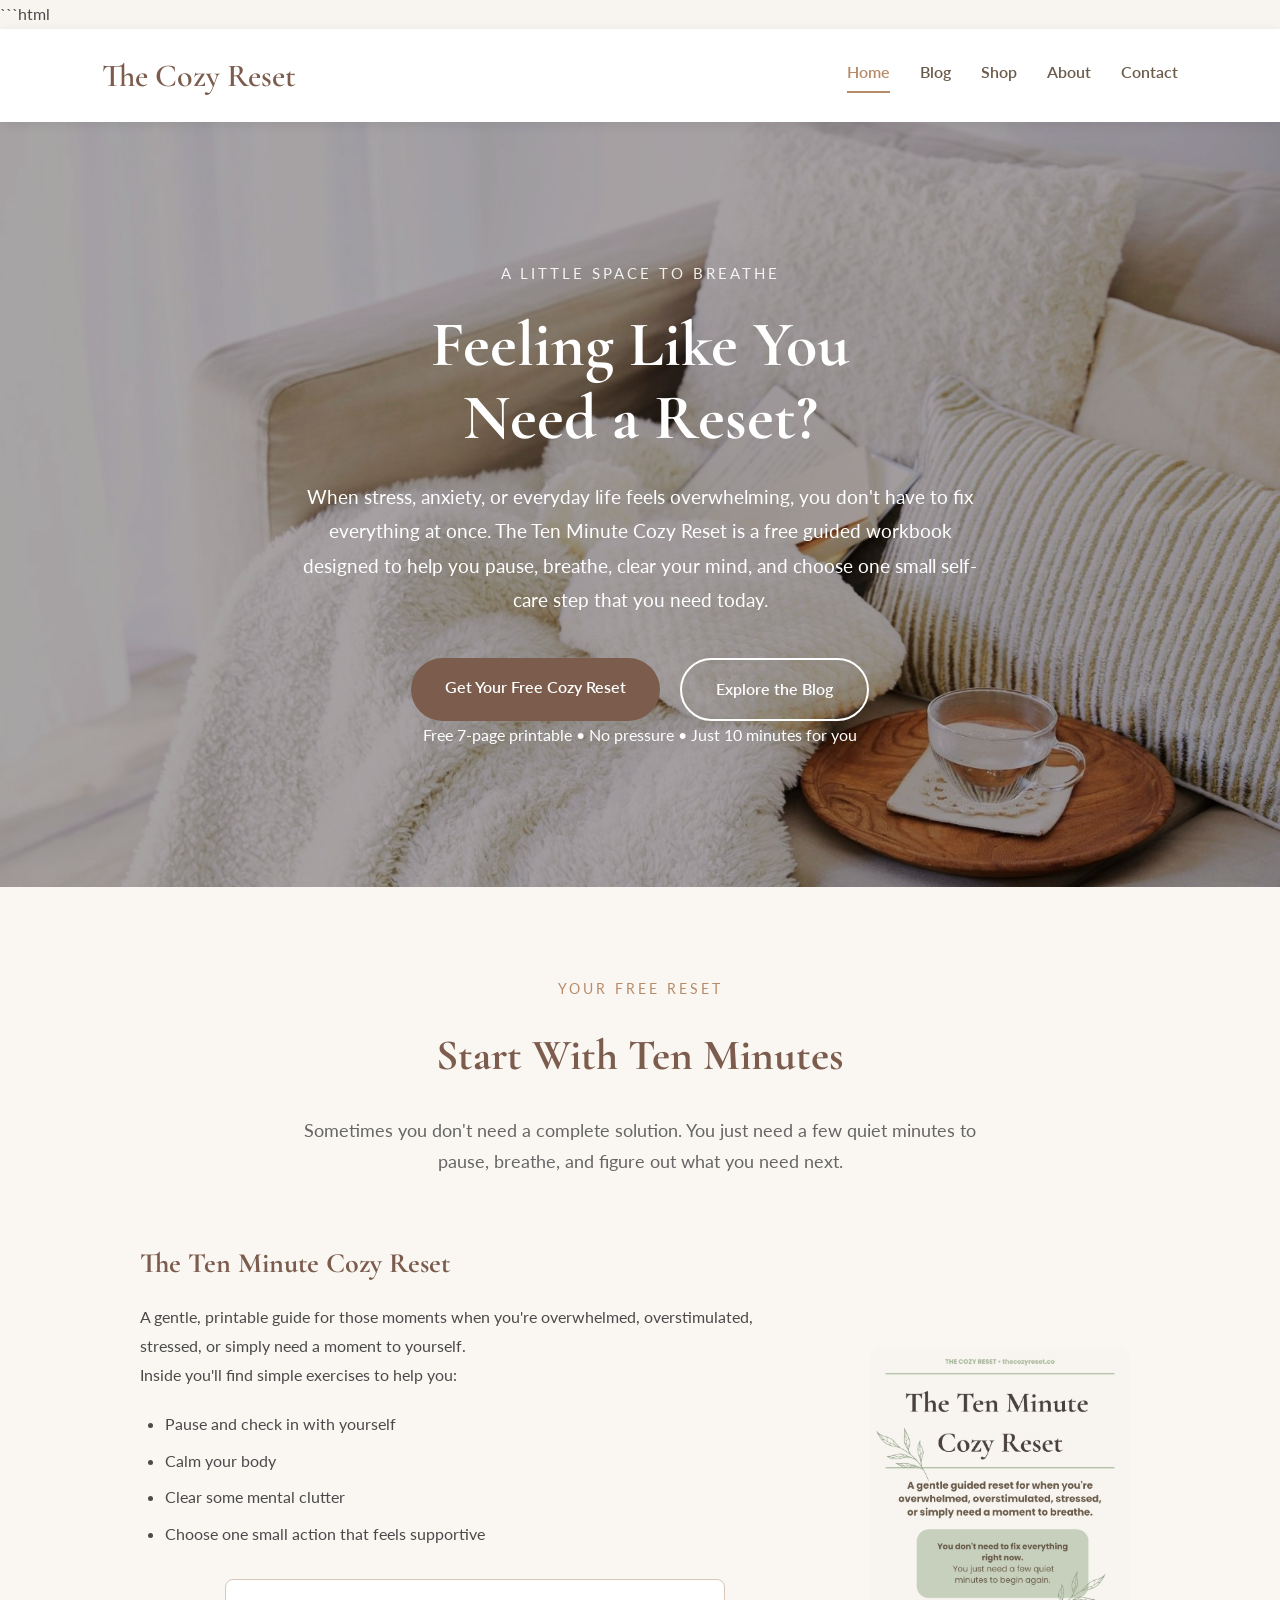
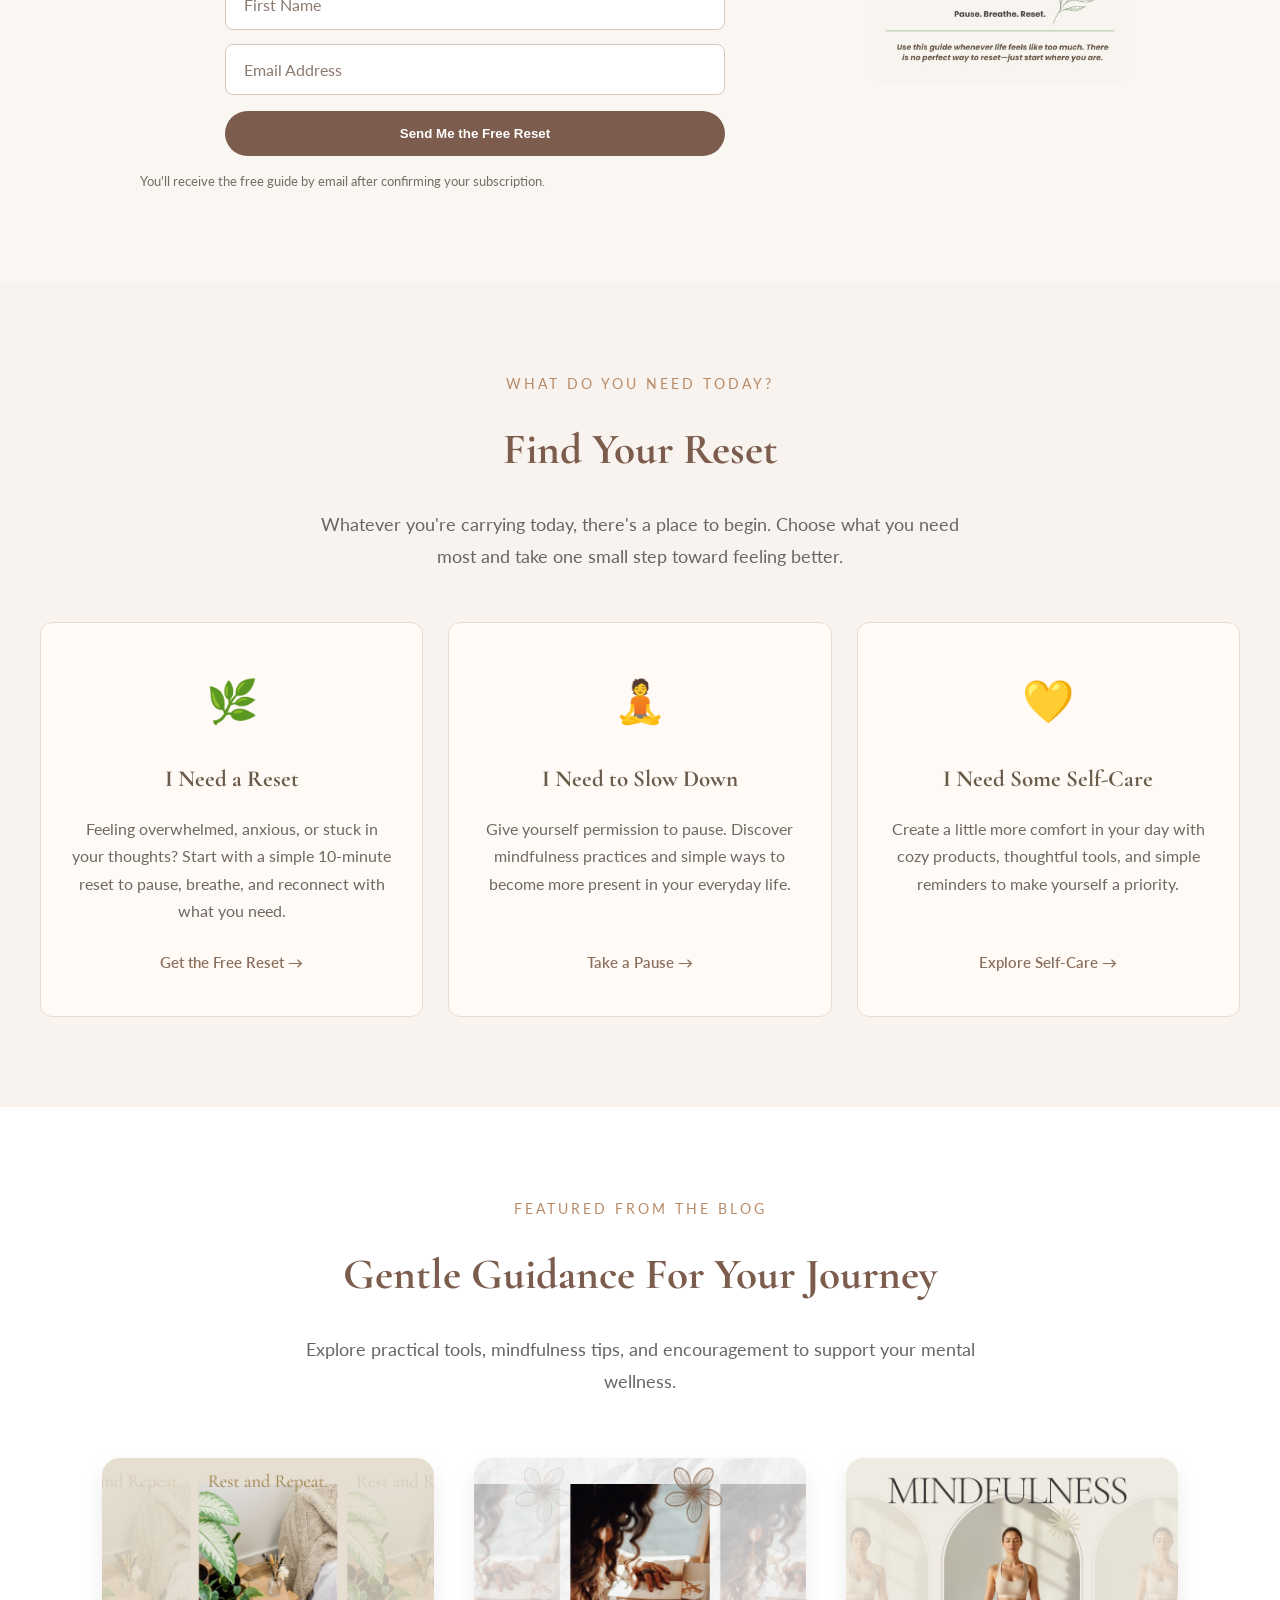
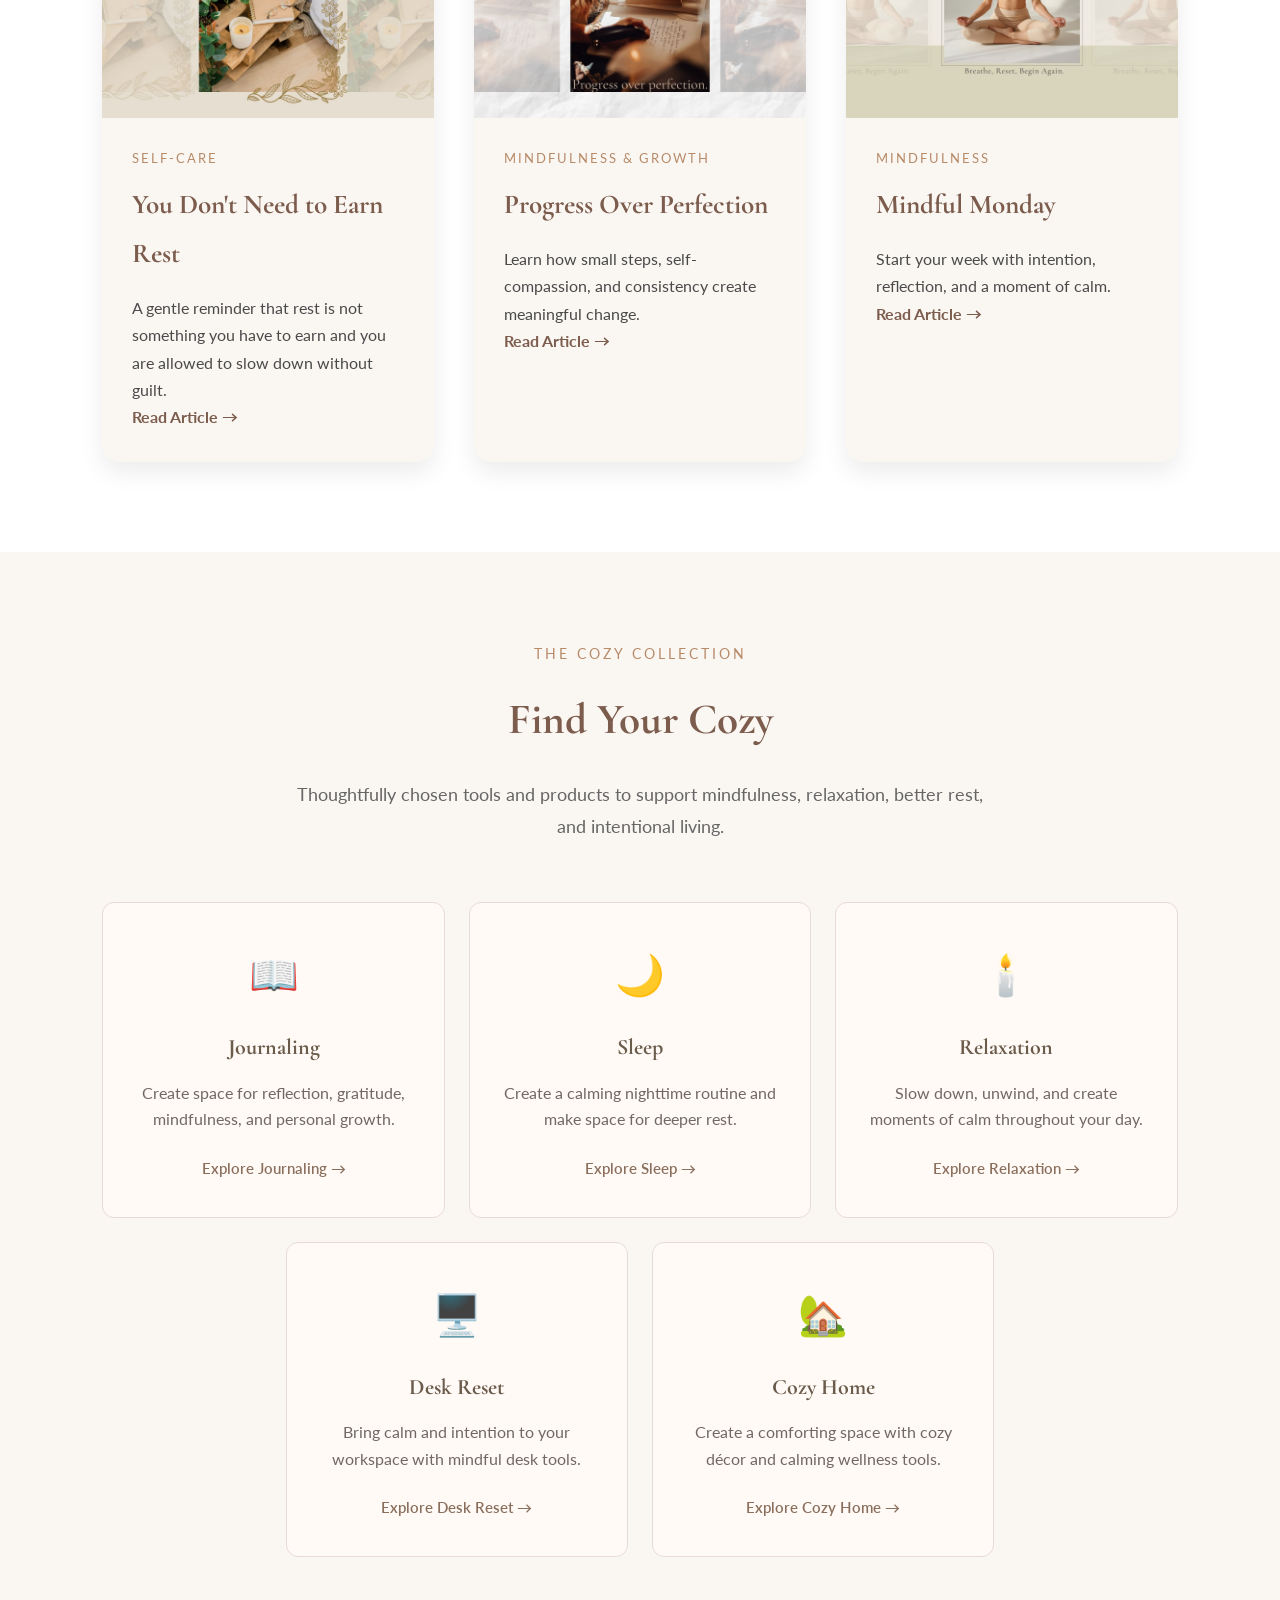
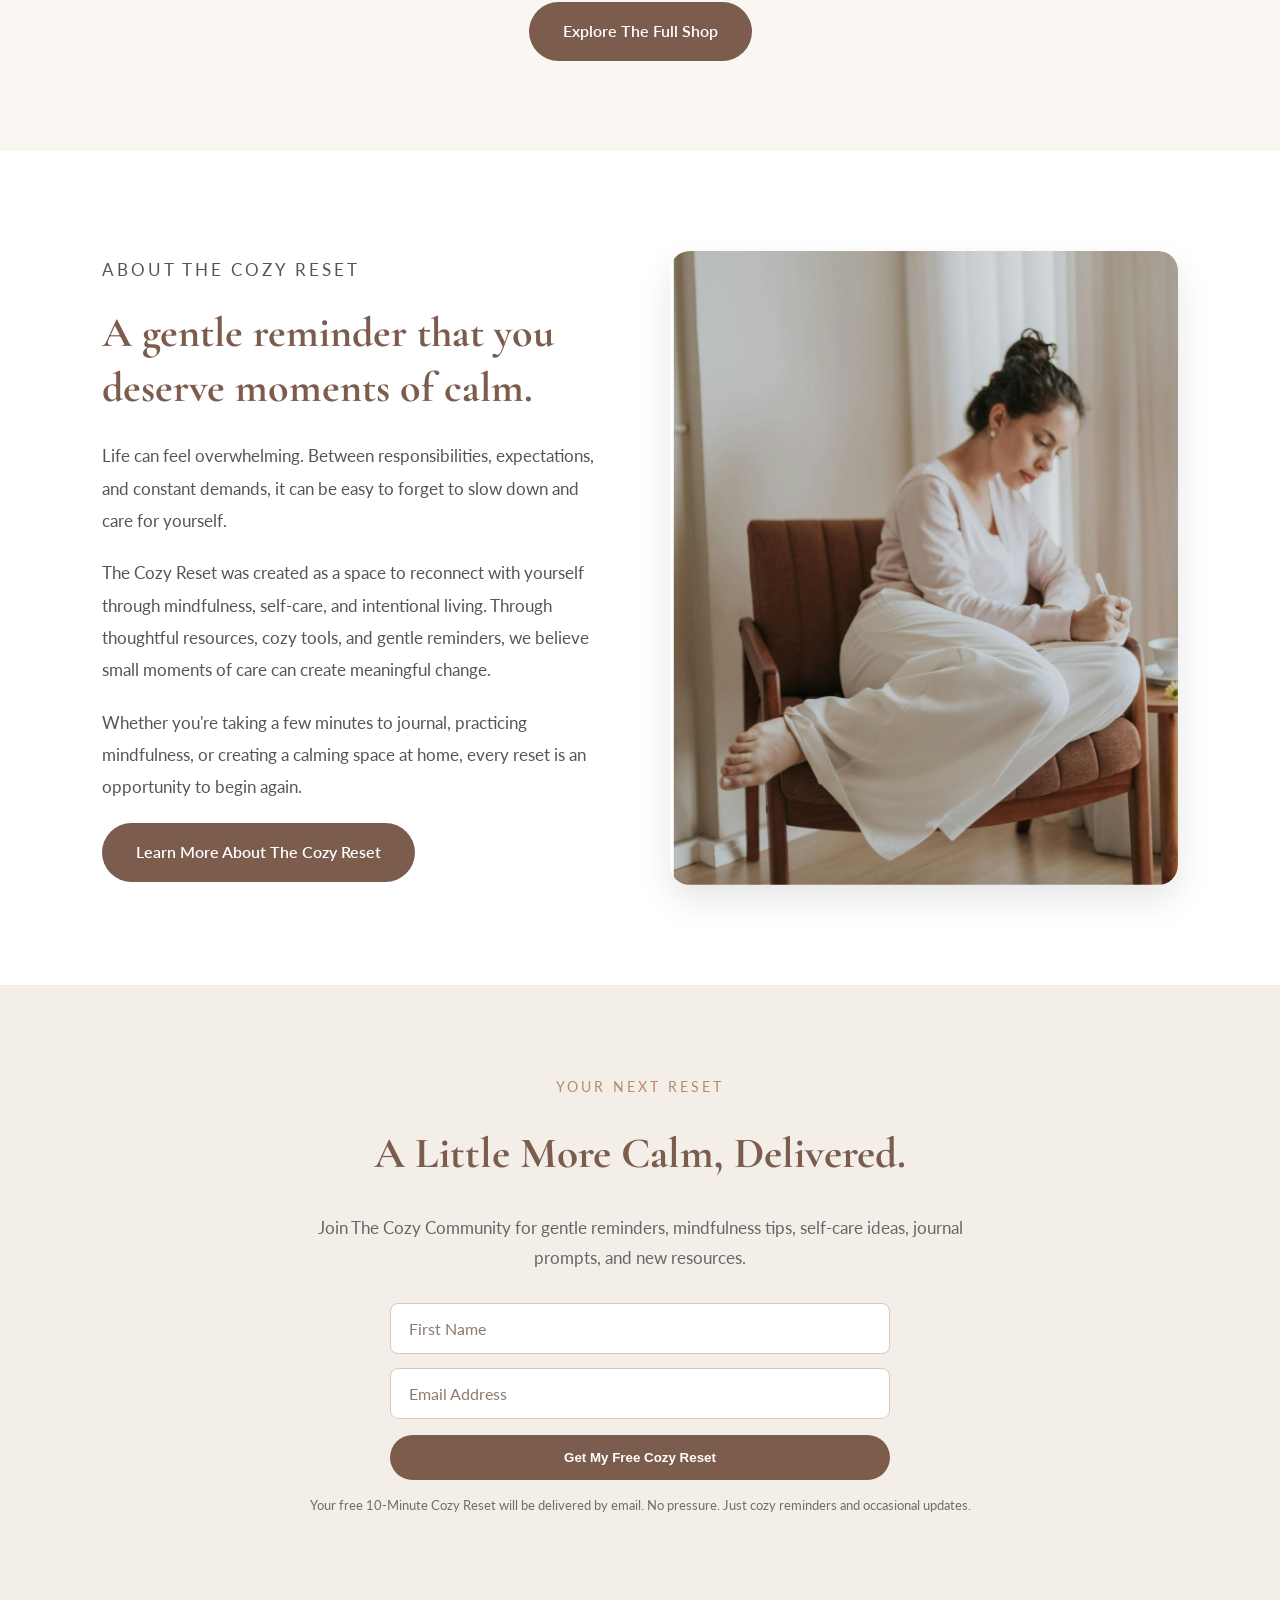
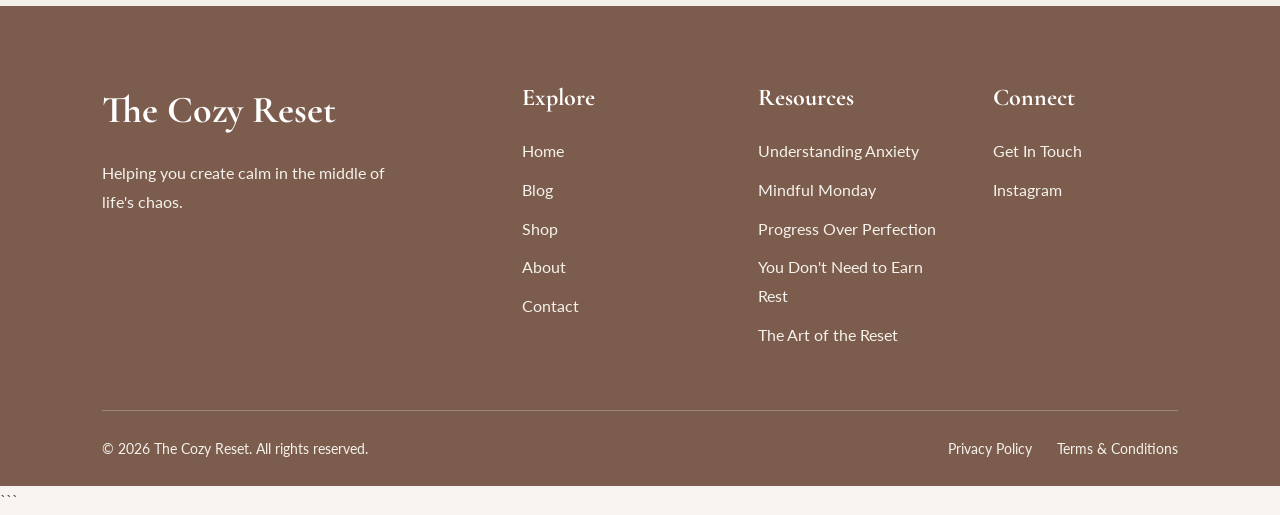
==== commit 422cd66d: "Revise hero text for clarity and emphasis on self-care Updated text to improve clarity and focus on " ====
--- a/index.html
+++ b/index.html
@@ -11,9 +11,9 @@
 
 <meta name="viewport" content="width=device-width, initial-scale=1.0">
 
-<title>The Cozy Reset | Mindfulness, Self-Care & Wellness Tools</title>
-
-<meta name="description" content="The Cozy Reset offers mindfulness resources, self-care tools, and cozy wellness products designed to help you create calm in the middle of life's chaos.">
+<title>The Cozy Reset | Anxiety Relief, Self-Care & Mindfulness</title>
+
+<meta name="description" content="The Cozy Reset offers practical tools for anxiety relief, stress management, self-care, mindfulness, journaling, and creating more calm in everyday life.">
 
 <link rel="icon" type="image/png" href="favicon.png">
 
@@ -111,9 +111,10 @@
 </h1>
 
 <p class="hero-text">
-When life feels overwhelming, you don't have to fix everything at once.
-The 10-Minute Cozy Reset is a free guided workbook designed to help
-you pause, breathe, clear your mind, and choose one small thing you need.
+When stress, anxiety, or everyday life feels overwhelming, you don't have
+to fix everything at once. The Ten Minute Cozy Reset is a free guided
+workbook designed to help you pause, breathe, clear your mind, and choose
+one small self-care step that you need today.
 </p>
 
 <div class="hero-buttons">
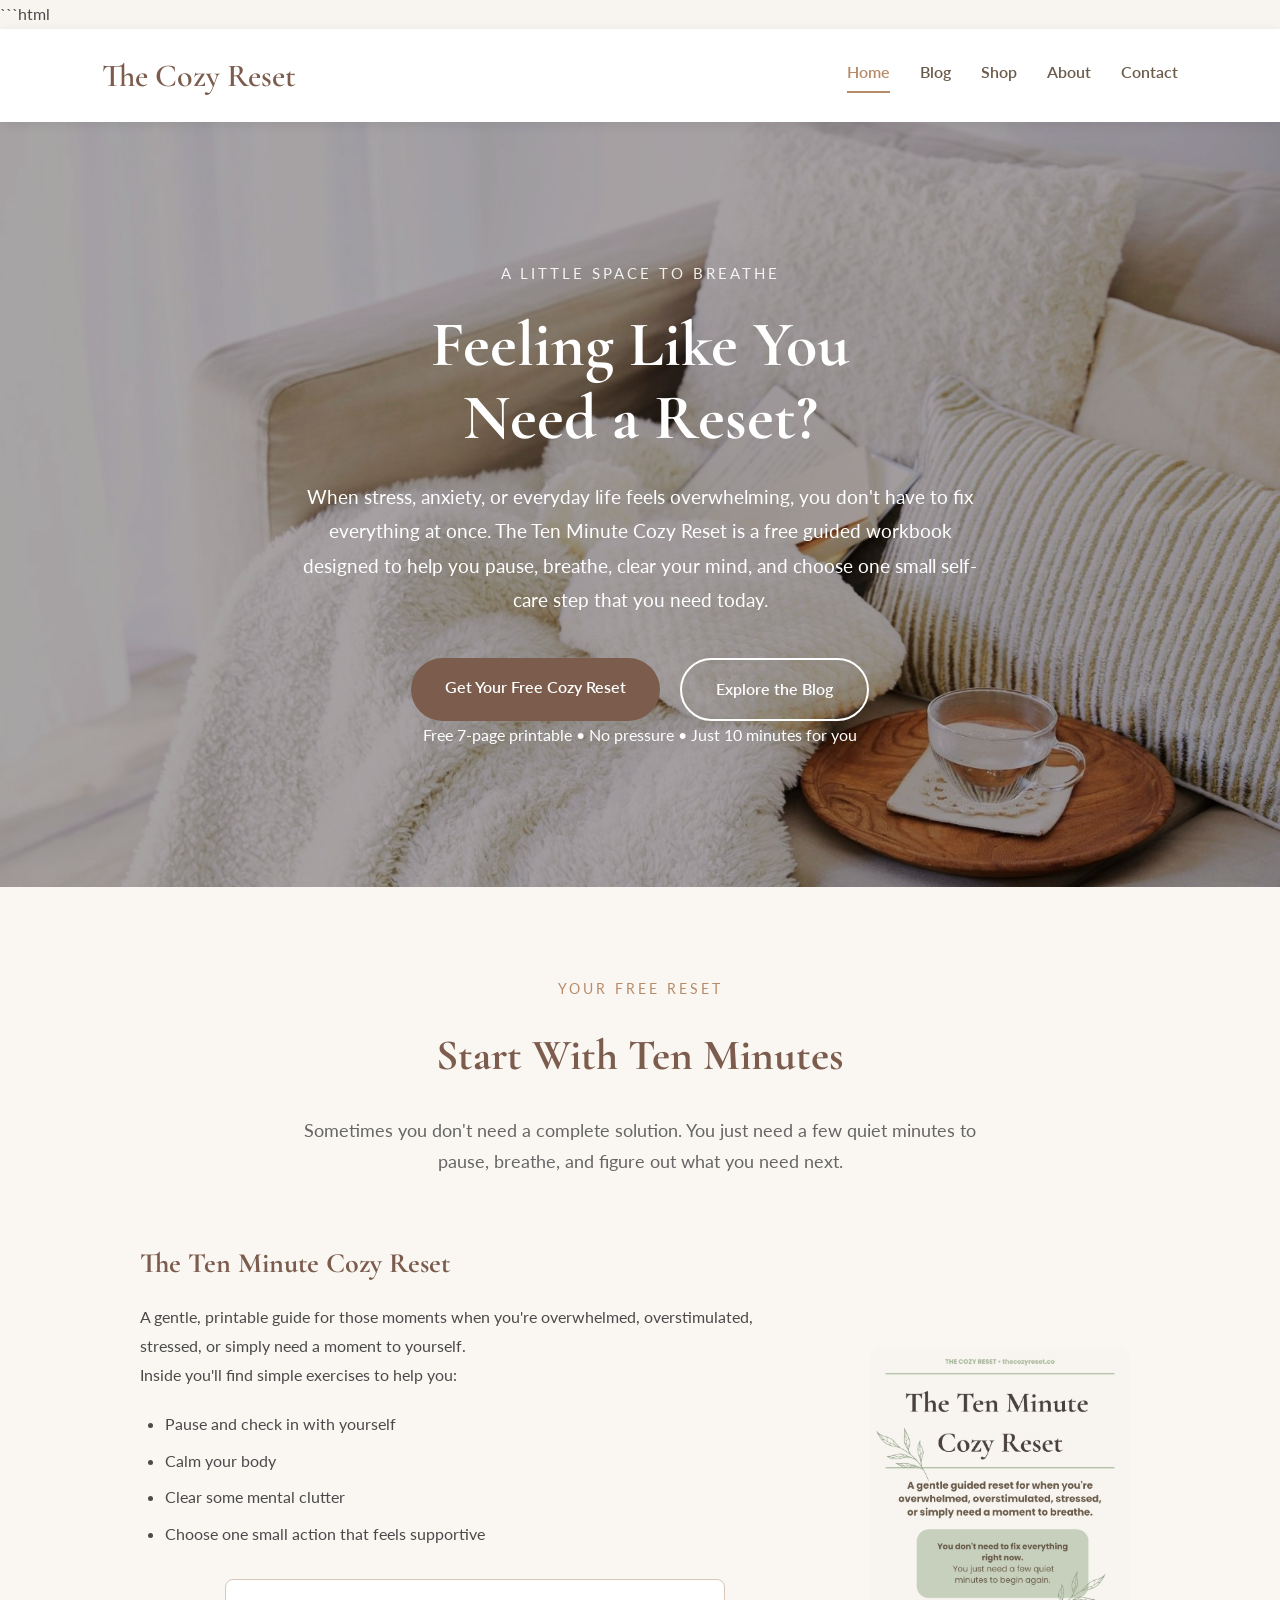
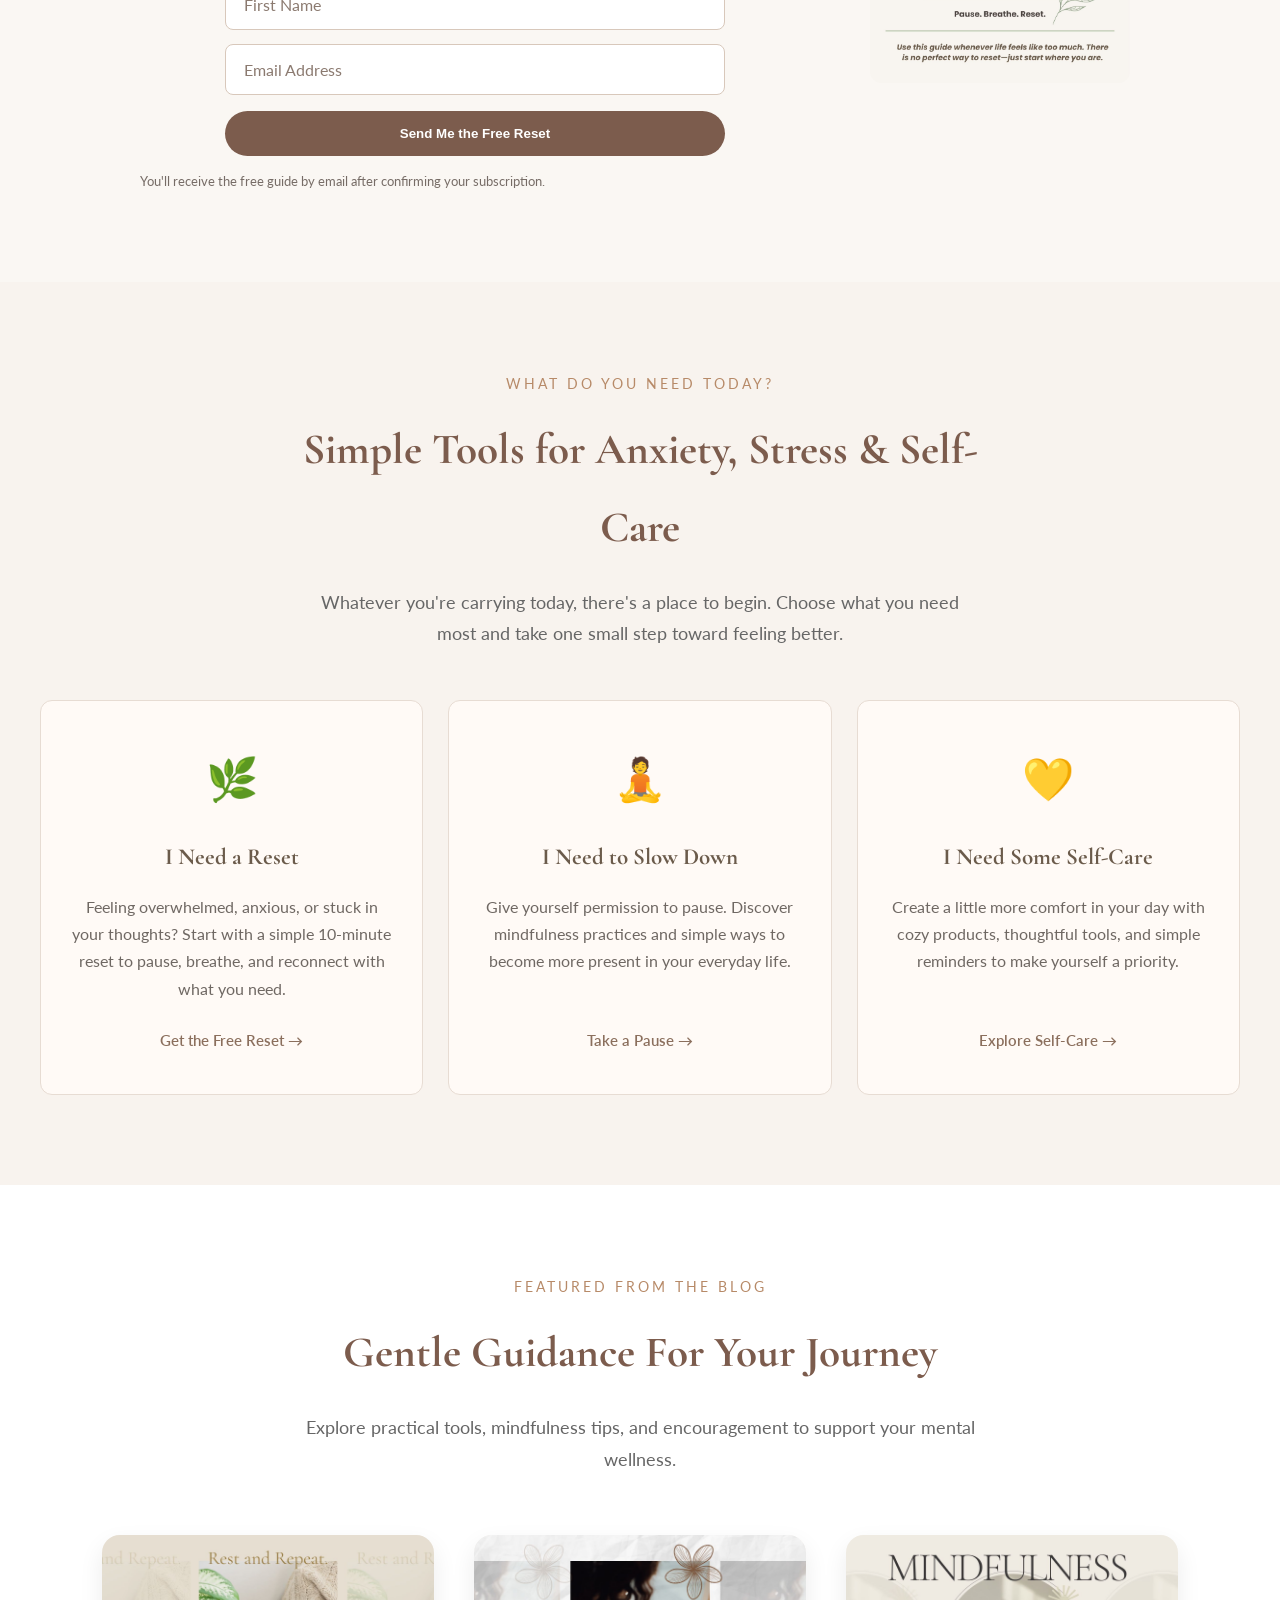
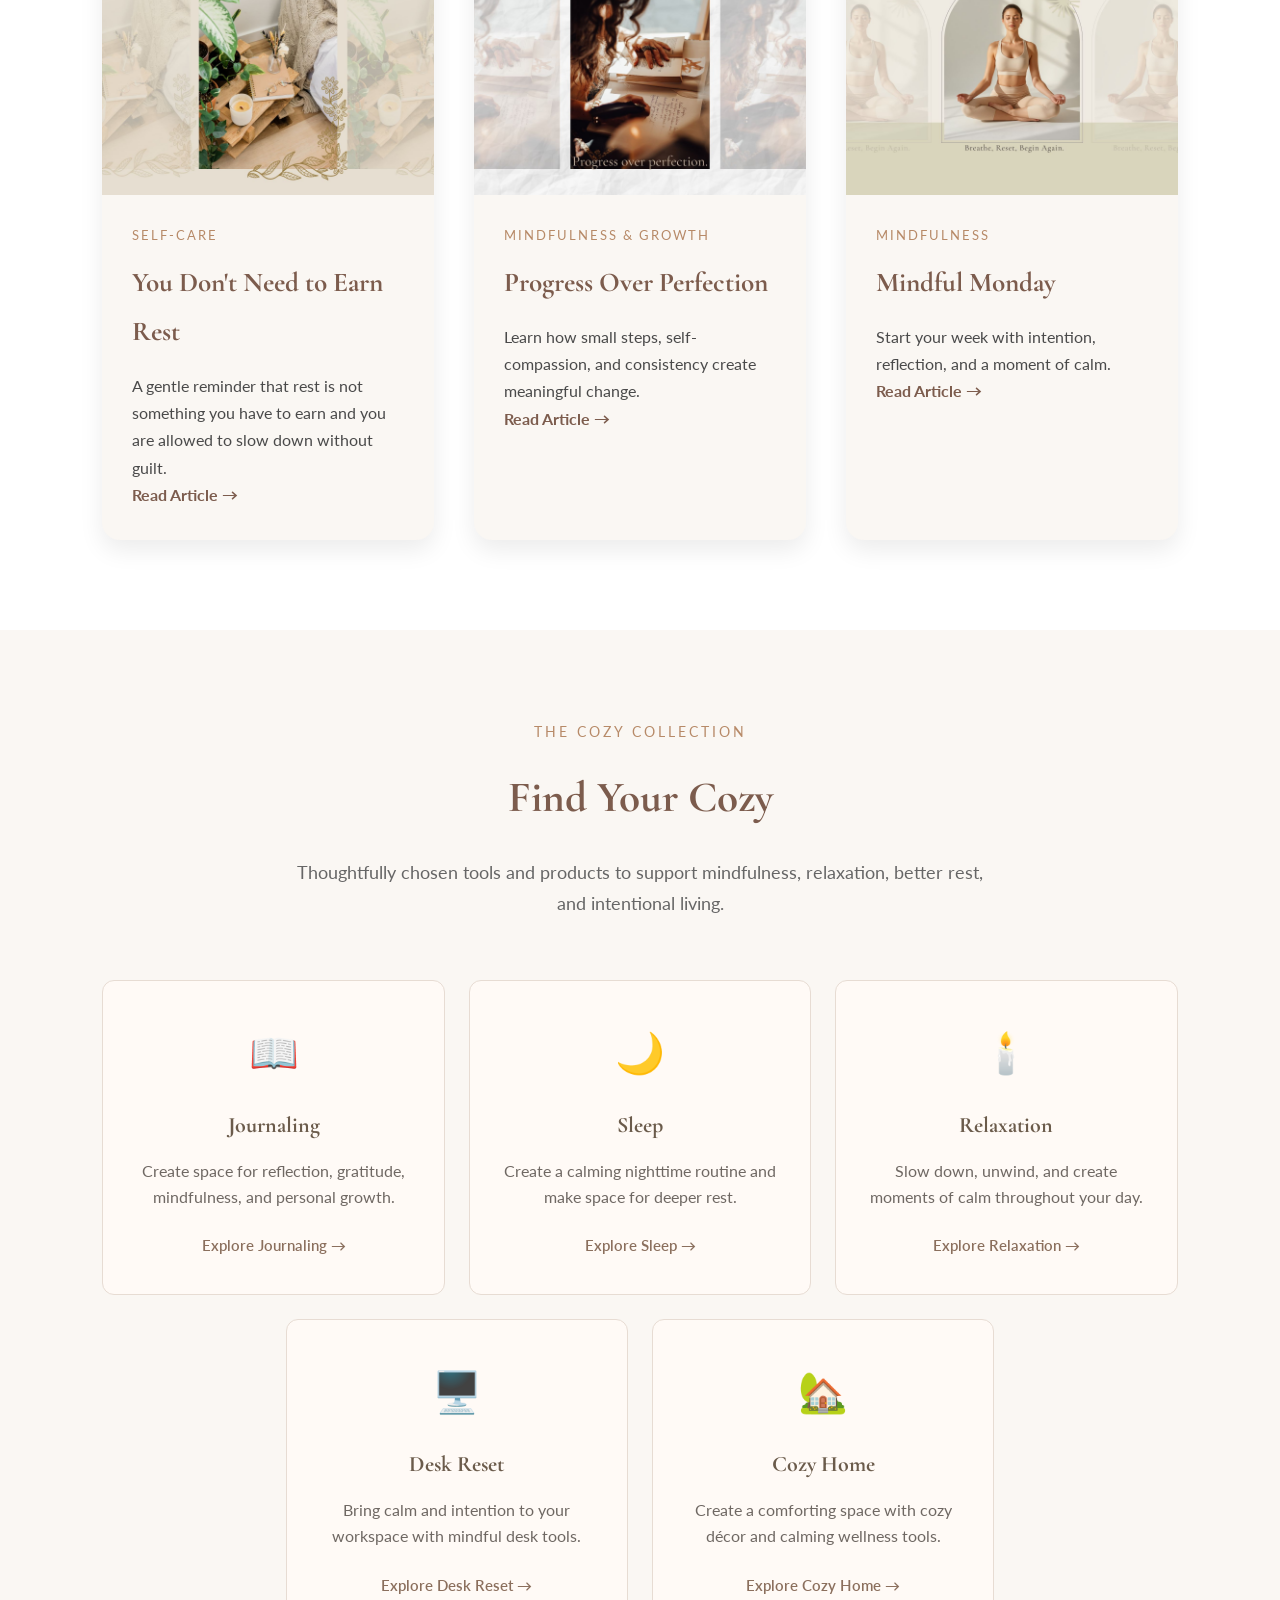
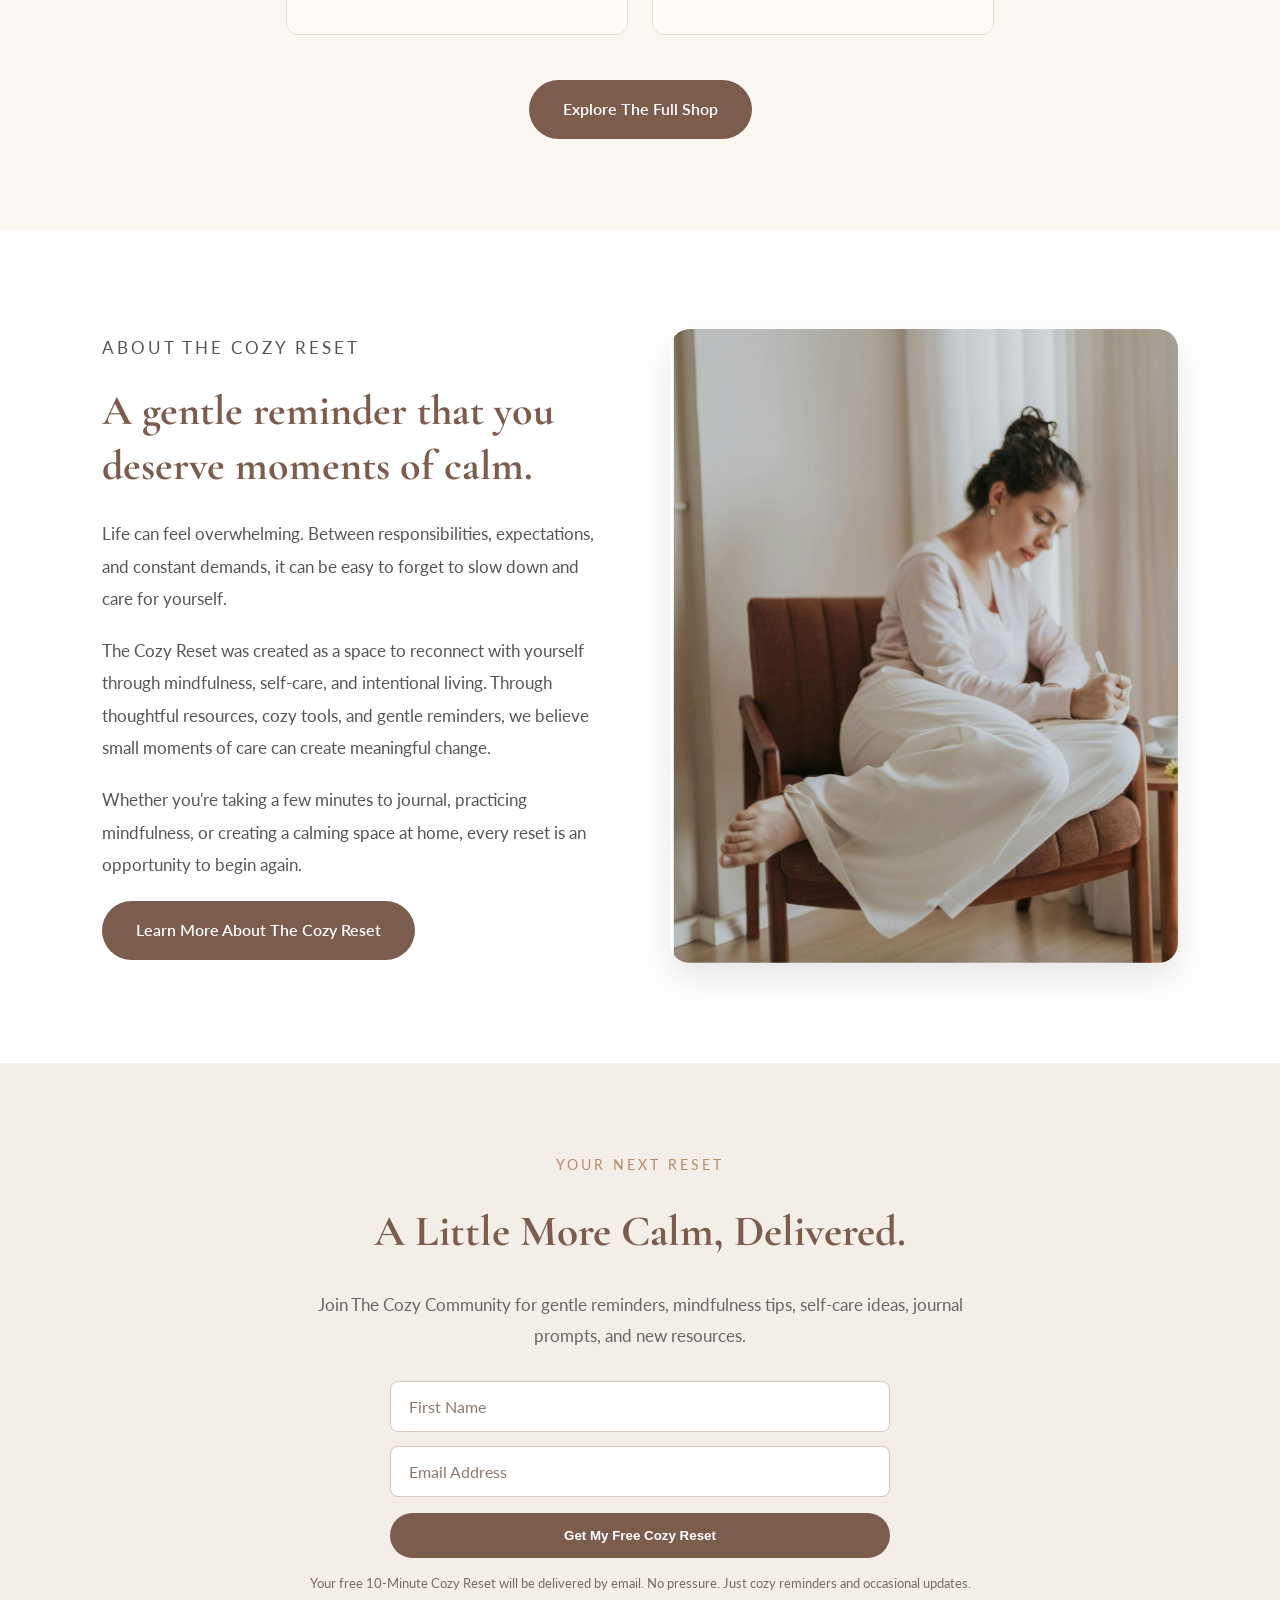
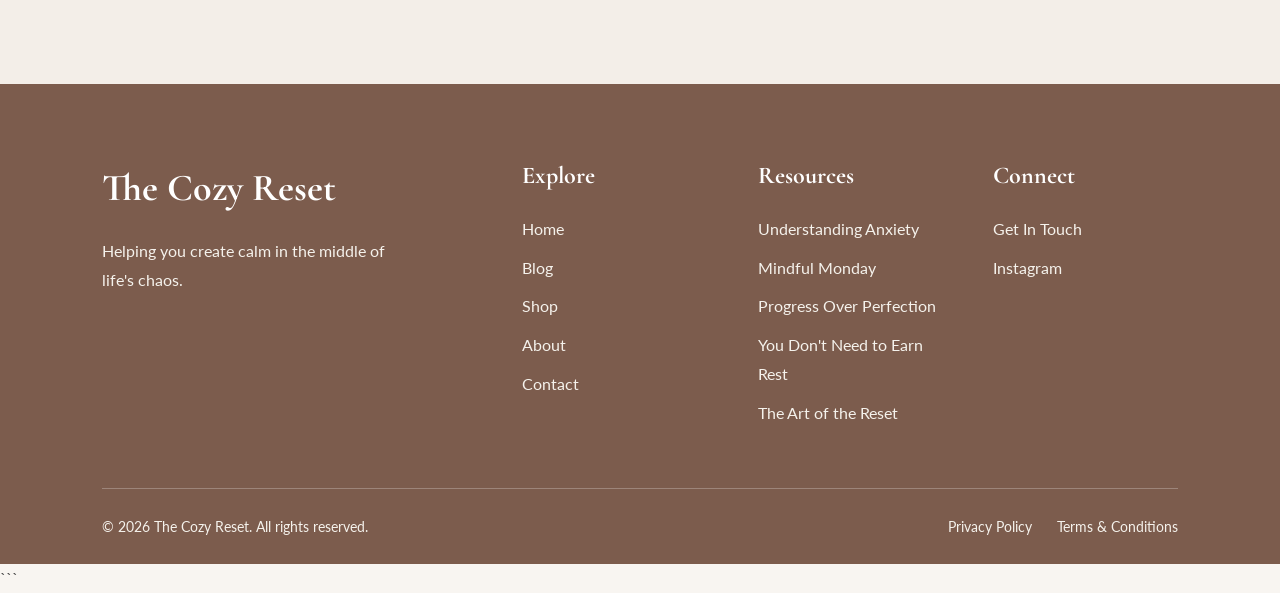
==== commit 5f1000f2: "Update header text for self-care section" ====
--- a/index.html
+++ b/index.html
@@ -265,7 +265,7 @@
 </p>
 
 <h2>
-Find Your Reset
+Simple Tools for Anxiety, Stress & Self-Care
 </h2>
 
 <p class="section-intro">
